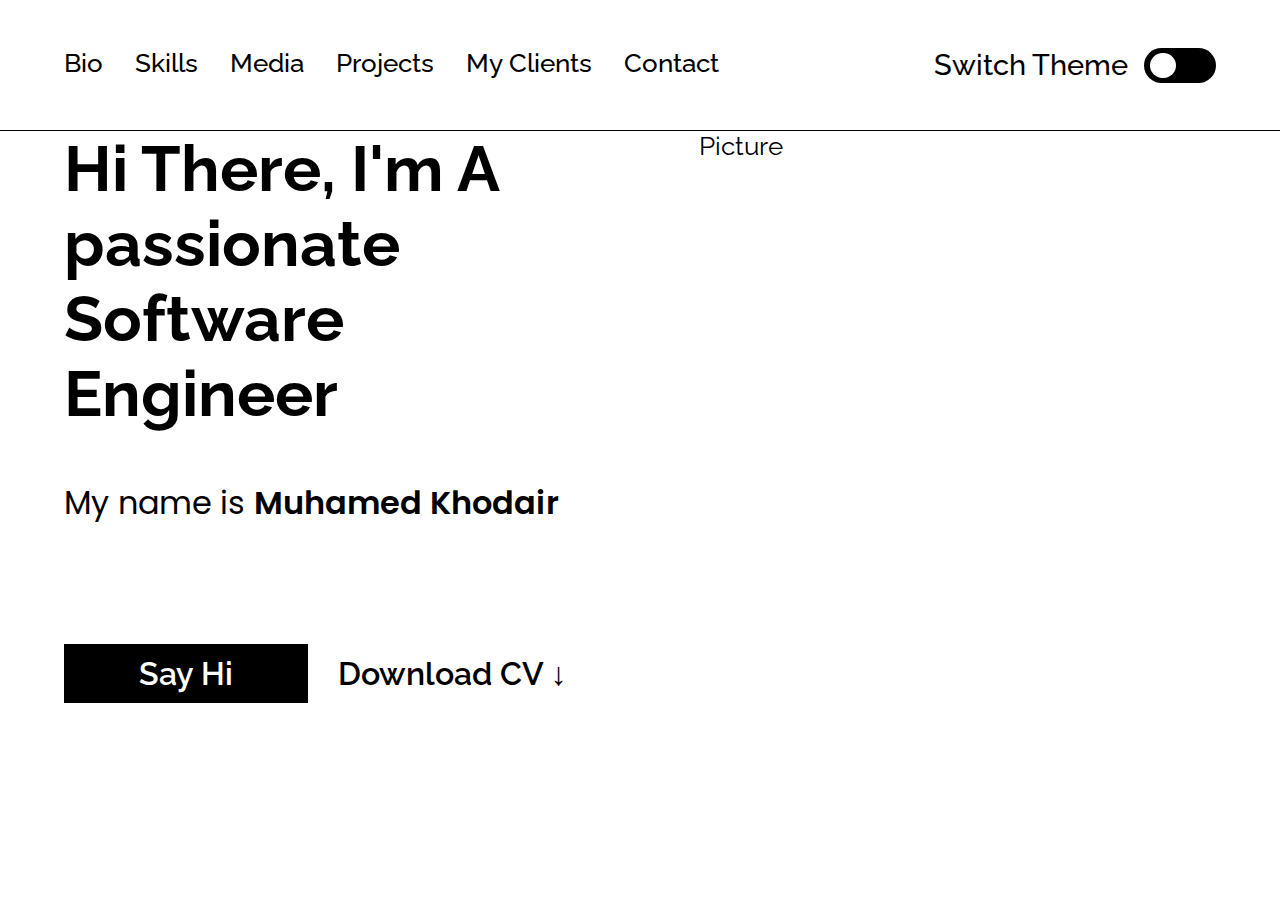
==== index.html @ 1c66a531 "first commit" ====
<!DOCTYPE html>
<html lang="en">
  <head>
    <meta charset="UTF-8" />
    <meta name="viewport" content="width=device-width, initial-scale=1.0" />
    <link rel="stylesheet" href="./style.css" />
    <title>Muhamd Khodair</title>
  </head>
  <body>
    <div class="container">
      <header class="header">
        <nav class="navigation">
          <ul class="navigation__list">
            <li><a href="#" class="navigation__link">Bio</a></li>
            <li><a href="#" class="navigation__link">Skills</a></li>
            <li><a href="#" class="navigation__link">Media</a></li>
            <li><a href="#" class="navigation__link">Projects</a></li>
            <li><a href="#" class="navigation__link">My Clients</a></li>
            <li><a href="#" class="navigation__link">Contact</a></li>
          </ul>
        </nav>
        <div class="toggle">
          <h3 class="toggle__title">Switch Theme</h3>
          <input
            type="checkbox"
            name="toggle checkbox"
            id="toggle"
            class="toggle__checkbox"
          />
          <label for="toggle" class="toggle__label"></label>
        </div>
      </header>
      <section id="bio" class="bio section">
        <div class="bio__data">
          <h1 class="bio__heading">
            Hi There, I'm A passionate Software Engineer
          </h1>

          <p class="bio__objective">
            My name is <span class="bio__name">Muhamed Khodair</span>
          </p>

          <a href="" class="bio__links say-hi-link">Say Hi</a>
          <a href="" class="bio__links find-out-link"
            >Download CV <span class="bio__arrow">↓</span></a
          >
        </div>
        <div class="bio__pic-content">Picture</div>
      </section>
    </div>
  </body>
</html>
---- style.css ----
@import url("https://fonts.googleapis.com/css2?family=Poppins:wght@400;600&family=Raleway:wght@400;500;600;700&display=swap");

@charset "UTF-8";
:root {
  --container-width: 90%;
  --gutter: 2rem;
  --color-black: #000;
  --color-white: #fff;
  --color-blue: #2374e1;
  --color-light-blue: #1d9bf0;
  --color-dark-blue: #0a66c2;
  --color-darker-blue: #143ce8;
  --color-red: #ff0000;
  --color-green: #03a696;
  --color-grey: #f6f6f6;
  --color-dark-green: #42959b;
  --color-background: var(--color-white);
  --color-text: var(--color-black);
  --color-box-img: var(--color-black);
  --color-link-bg: var(--color-black);
  --color-input-border: var(--color-black);
  --font-family-raleway: "Raleway", sans-serif;
  --font-family-poppins: "Poppins", sans-serif;
  --font-weight-regular: 400;
  --font-weight-medium: 500;
  --font-weight-semi-bold: 600;
  --font-weight-bold: 700;
  --font-size-70: 7rem;
  --font-size-65: 6.5rem;
  --font-size-40: 4rem;
  --font-size-38: 3.8rem;
  --font-size-24: 2.4rem;
  --font-size-22: 2.2rem;
  --font-size-20: 2rem;
  --font-size-18: 1.8rem;
  --font-size-15: 1.5rem;
  --transition-timing: 0.3s;
}

* {
  margin: 0;
  padding: 0;
  font: inherit;
}

*,
*::before,
*::after {
  box-sizing: border-box;
}

a {
  color: inherit;
}

button {
  background-color: transparent;
  border: none;
  cursor: pointer;
}

ul,
ol {
  list-style: none;
}

body {
  font-size: 1.6rem;
  font-family: var(--font-family-raleway);
  background-color: var(--color-background);
}

.container {
  margin: 0 auto;
  max-width: var(--container-width);
}

.header {
  padding: 3rem 0;
  position: relative;
  display: flex;
  justify-content: center;
}

.header::before {
  content: "";
  position: absolute;
  height: 100%;
  width: 100vw;
  border-bottom: 1px solid black;
  top: 0;
  z-index: -1;
}

.navigation__list {
  display: flex;
  gap: 2rem;
}

.navigation__link:link,
.navigation__link:visited {
  text-decoration: none;
  font-weight: var(--font-weight-medium);
}

.navigation__link:hover,
.navigation__link:active {
  text-decoration: underline;
  color: var(--color-text);
}

.toggle {
  display: flex;
  gap: 1rem;
  margin-left: auto;
}

.toggle__title {
  font-weight: var(--font-weight-medium);
  font-size: var(--font-size-18);
}

.toggle__checkbox {
  display: none;
}

.toggle__label {
  display: block;
  position: relative;
  background-color: var(--color-black);
  border-radius: 1.5rem;
  width: 4.5rem;
  height: 2.2rem;
  cursor: pointer;
  padding: 0.3rem 0.4rem;
  transition: 0.3s;
}

.toggle__label::after {
  content: "";
  width: 1.6rem;
  height: 1.6rem;
  border-radius: 50%;
  display: block;
  background-color: var(--color-white);
  transition: 0.3s;
}

.toggle__checkbox:checked + .toggle__label {
  background-color: var(--color-white);
}

.toggle__checkbox:checked + .toggle__label::after {
  transform: translateX(2.1rem);
  background-color: var(--color-green);
}

.section {
  display: grid;
  grid-template-columns: repeat(2, auto);
  align-items: start;
}

.bio {
  column-gap: 7.4rem;
  grid-template-columns: repeat(2, 1fr);
}

.bio__heading {
  font-size: var(--font-size-40);
  font-weight: var(--font-weight-bold);
}

.bio__objective {
  font-family: var(--font-family-poppins);
  font-weight: var(--font-weight-regular);
  font-size: var(--font-size-20);
  margin: 3rem 0 8rem;
}

.bio__name {
  font-weight: var(--font-weight-semi-bold);
}

.bio__links {
  font-size: 2rem;
  font-weight: var(--font-weight-semi-bold);
  text-decoration: none;
}

.say-hi-link {
  background-color: var(--color-link-bg);
  color: var(--color-white);
  padding: 0.7rem 4.7rem;
}

.find-out-link {
  padding: 0.7rem 0;
  margin-inline-start: 1.4rem;
}
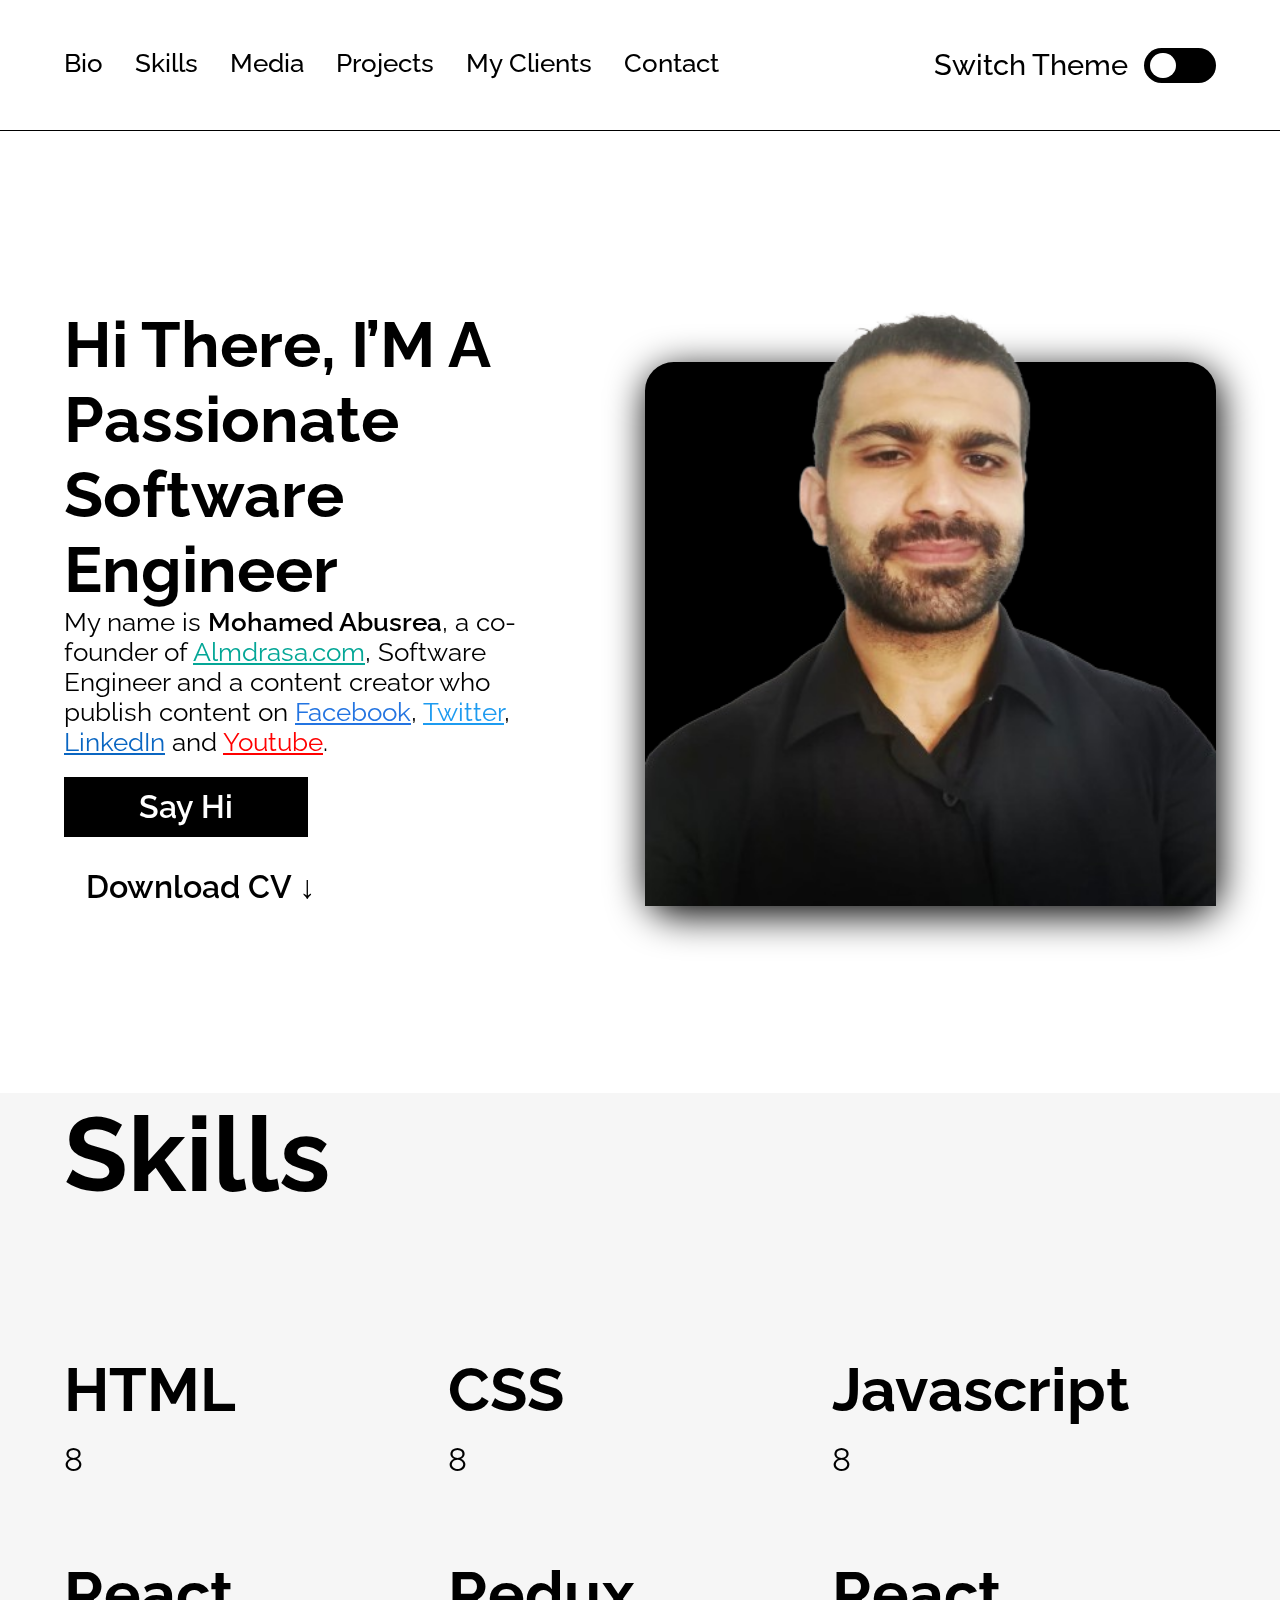
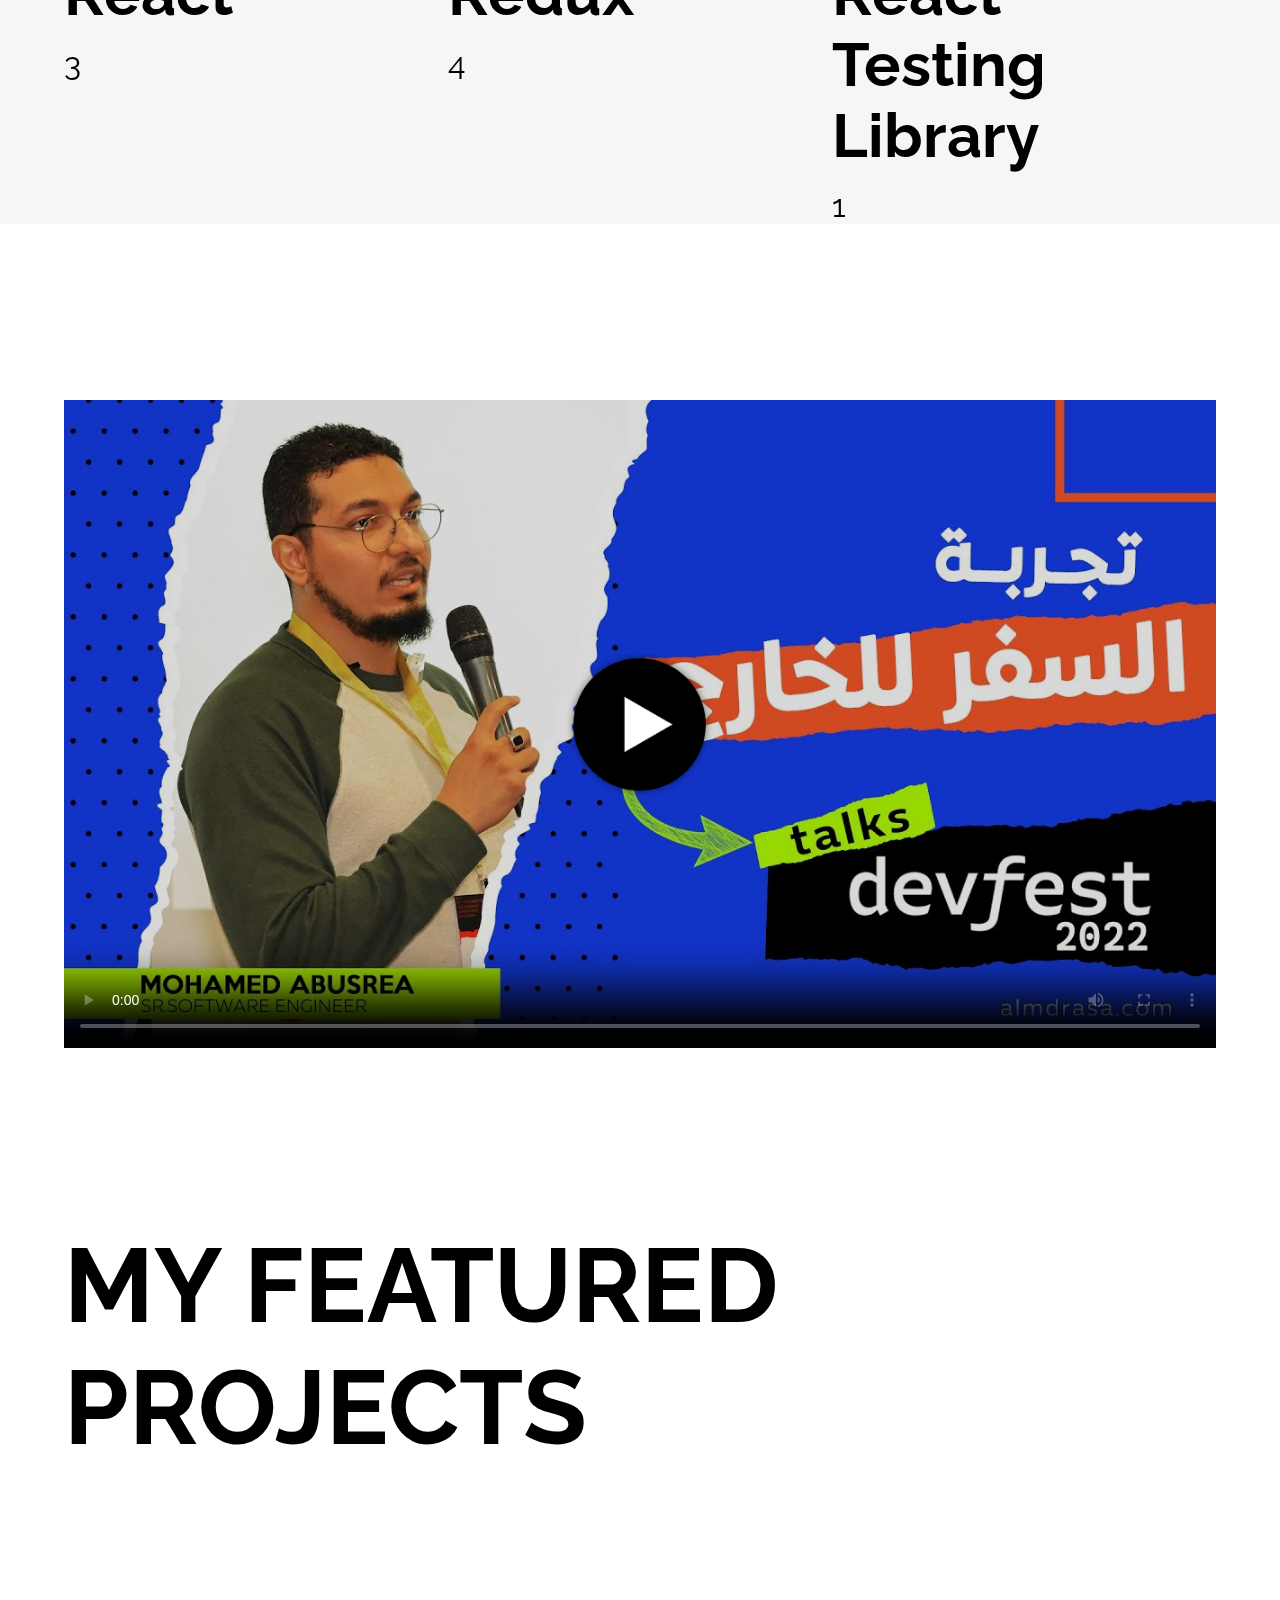
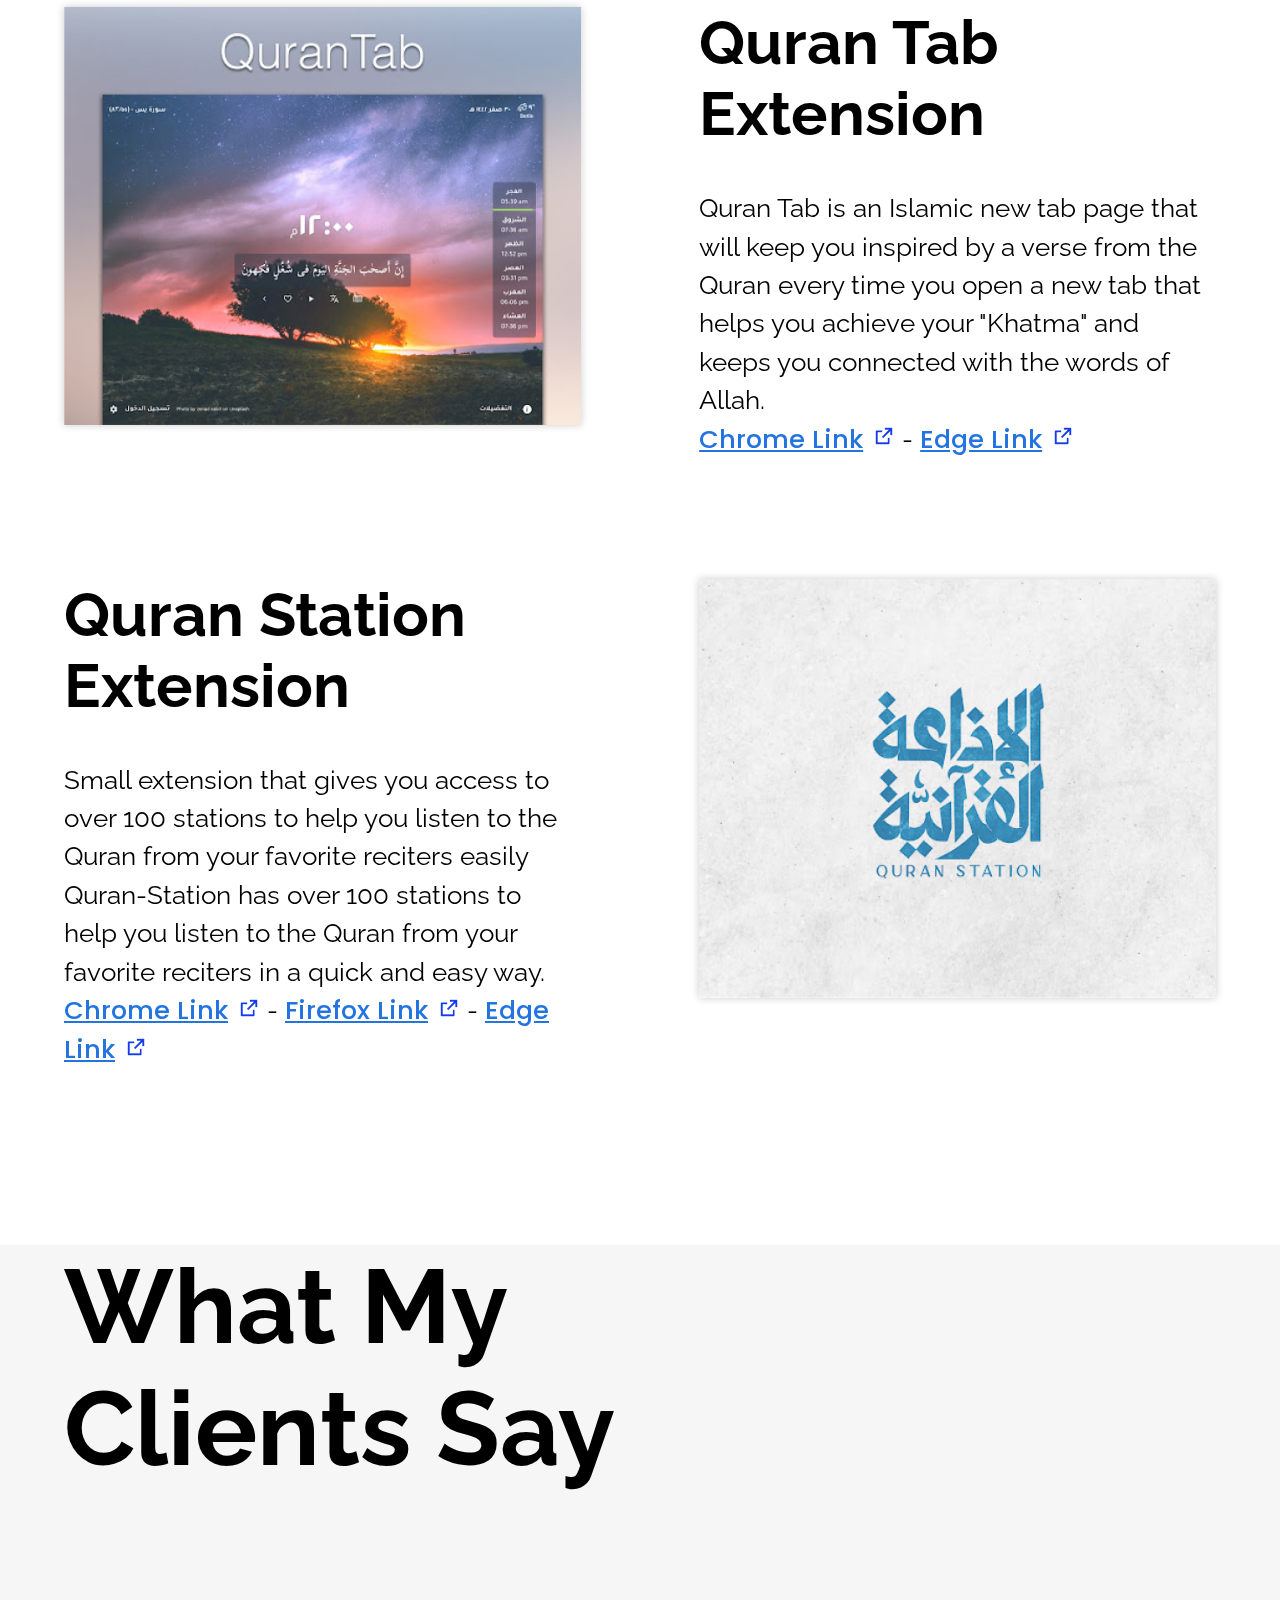
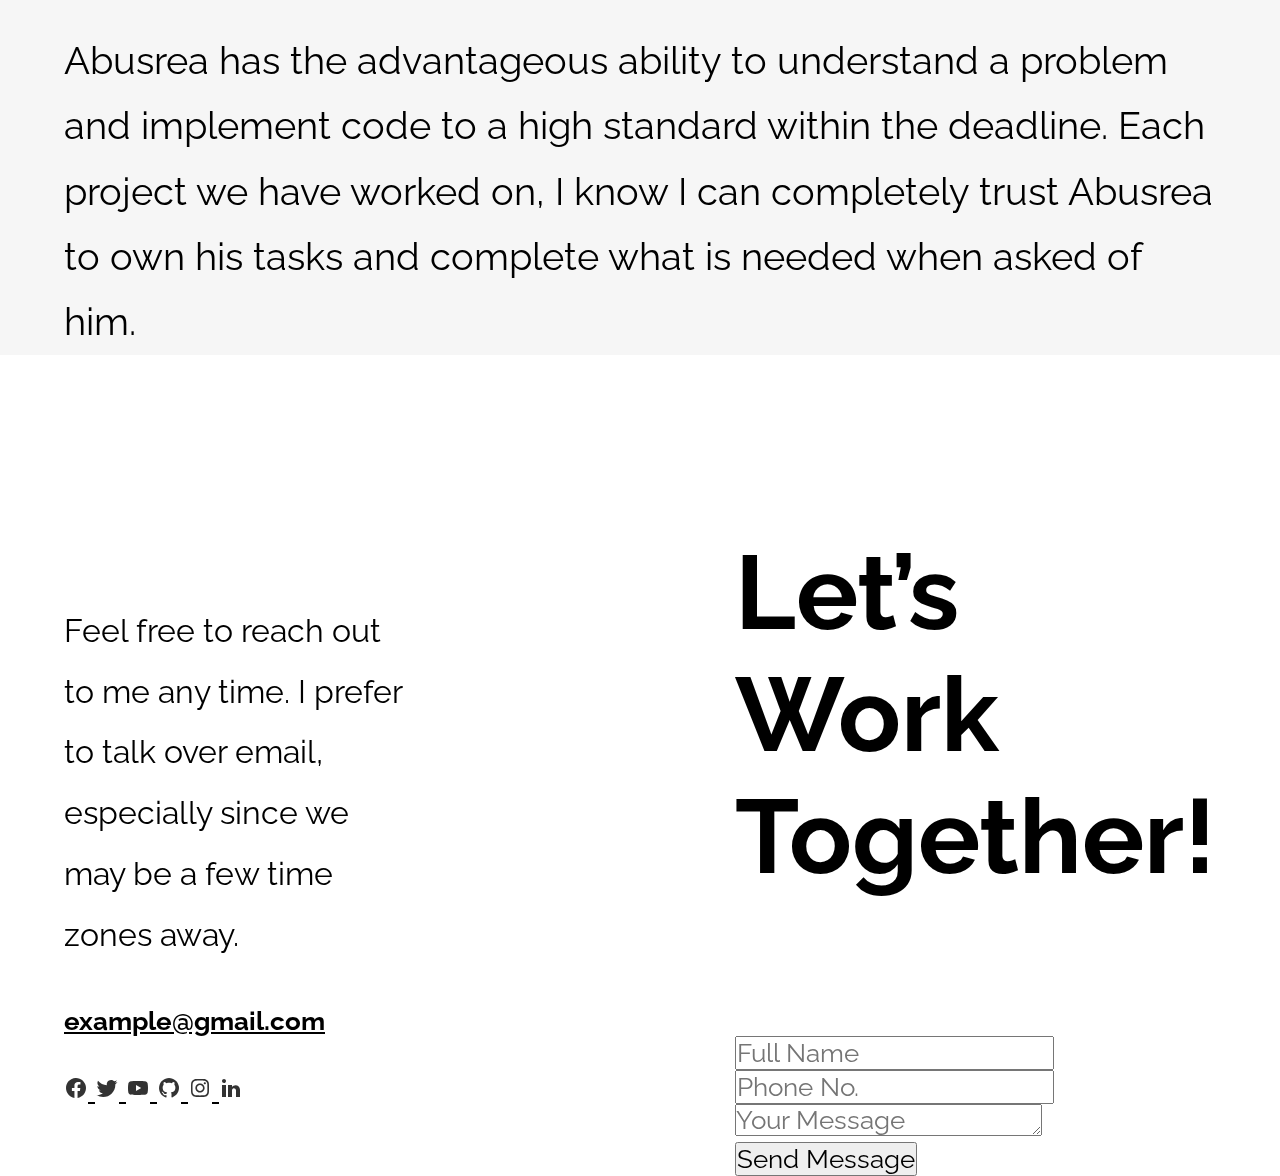
==== commit 62418ebf: "adding some features" ====
--- a/index.html
+++ b/index.html
@@ -8,6 +8,9 @@
   </head>
   <body>
     <div class="container">
+      <video class="video-loop" loop autoplay muted>
+        <source src="./video-loop.mp4" type="video/mp4" />
+      </video>
       <header class="header">
         <nav class="navigation">
           <ul class="navigation__list">
@@ -30,22 +33,286 @@
           <label for="toggle" class="toggle__label"></label>
         </div>
       </header>
-      <section id="bio" class="bio section">
+      <section id="bio" class="section bio">
         <div class="bio__data">
           <h1 class="bio__heading">
-            Hi There, I'm A passionate Software Engineer
+            Hi There, I’M A Passionate Software Engineer
           </h1>
-
           <p class="bio__objective">
-            My name is <span class="bio__name">Muhamed Khodair</span>
+            My name is <span class="bio__name">Mohamed Abusrea</span>, a
+            co-founder of
+            <a class="bio__almdrasa" href="https://www.almdrasa.com/"
+              >Almdrasa.com</a
+            >, Software Engineer and a content creator who publish content on
+            <a class="bio__facebook" href="https://www.facebook.com/m.abusrea"
+              >Facebook</a
+            >,
+            <a class="bio__twitter" href="https://twitter.com/mohamed_abusrea"
+              >Twitter</a
+            >,
+            <a
+              class="bio__linkedin"
+              href="https://www.linkedin.com/in/mohamedabusrea/"
+              >LinkedIn</a
+            >
+            and
+            <a
+              class="bio__youtube"
+              href="https://www.youtube.com/@MohamedAbusrea"
+              >Youtube</a
+            >.
           </p>
-
-          <a href="" class="bio__links say-hi-link">Say Hi</a>
-          <a href="" class="bio__links find-out-link"
-            >Download CV <span class="bio__arrow">↓</span></a
+          <a class="bio__links say-hi-link" href="#contact">Say Hi</a>
+          <a
+            class="bio__links find-out-link"
+            href="./assets/mohamedAbusreaResume.pdf"
           >
-        </div>
-        <div class="bio__pic-content">Picture</div>
+            Download CV <span class="bio__arrow">↓</span>
+          </a>
+        </div>
+        <div class="bio__pic-content">
+          <img
+            class="bio__pic"
+            src="./images/personal-pic.png"
+            alt="personal pic of Mohamed Abusrea"
+          />
+        </div>
+      </section>
+
+      <section id="skills" class="skills section section__with-bg">
+        <h2 class="h2-heading">Skills</h2>
+        <ul class="skills__list">
+          <li class="skills__item">
+            <h2 class="skills__title">HTML</h2>
+            <span class="skills__years">8</span>
+          </li>
+          <li class="skills__item">
+            <h2 class="skills__title">CSS</h2>
+            <span class="skills__years">8</span>
+          </li>
+          <li class="skills__item">
+            <h2 class="skills__title">Javascript</h2>
+            <span class="skills__years">8</span>
+          </li>
+          <li class="skills__item">
+            <h2 class="skills__title">React</h2>
+            <span class="skills__years">3</span>
+          </li>
+          <li class="skills__item">
+            <h2 class="skills__title">Redux</h2>
+            <span class="skills__years" 1>4</span>
+          </li>
+          <li class="skills__item">
+            <h2 class="skills__title">React Testing Library</h2>
+            <span class="skills__years">1</span>
+          </li>
+        </ul>
+      </section>
+
+      <section id="media" class="media section">
+        <video class="media__video" poster="./images/thumbnail.jpg" controls>
+          <source src="./video.mp4" type="video/mp4" />
+        </video>
+      </section>
+
+      <section id="projects" class="section projects">
+        <h2 class="h2-heading">
+          MY FEATURED <br />
+          PROJECTS
+        </h2>
+        <div class="projects__main">
+          <img
+            class="projects__img responsive-img"
+            src="./images/project-1.jpg"
+            alt="Quran Tab Extension"
+          />
+          <div class="projects__data">
+            <h3 class="h3-heading">
+              Quran Tab <br />
+              Extension
+            </h3>
+            <p class="projects__description">
+              Quran Tab is an Islamic new tab page that will keep you inspired
+              by a verse from the Quran every time you open a new tab that helps
+              you achieve your "Khatma" and keeps you connected with the words
+              of Allah.
+            </p>
+            <a
+              class="projects__link"
+              href="https://bit.ly/qt-chrome"
+              target="_blank"
+              >Chrome Link</a
+            >
+            <span>-</span>
+            <a
+              class="projects__link"
+              href="https://bit.ly/qt-edge"
+              target="_blank"
+              >Edge Link</a
+            >
+          </div>
+
+          <div class="projects__data">
+            <h3 class="h3-heading">
+              Quran Station <br />
+              Extension
+            </h3>
+            <p class="projects__description">
+              Small extension that gives you access to over 100 stations to help
+              you listen to the Quran from your favorite reciters easily
+              Quran-Station has over 100 stations to help you listen to the
+              Quran from your favorite reciters in a quick and easy way.
+            </p>
+            <a
+              class="projects__link"
+              href="https://bit.ly/qs-chrome"
+              target="_blank"
+              >Chrome Link</a
+            >
+            <span>-</span>
+            <a
+              class="projects__link"
+              href="https://bit.ly/qs-firefox"
+              target="_blank"
+              >Firefox Link</a
+            >
+            <span>-</span>
+            <a
+              class="projects__link"
+              href="https://bit.ly/quran-station-edge"
+              target="_blank"
+              >Edge Link</a
+            >
+          </div>
+          <img
+            class="projects__img responsive-img"
+            src="./images/project-2.jpg"
+            alt="Quran Tab Extension"
+          />
+        </div>
+      </section>
+
+      <section id="clients" class="clients section section__with-bg">
+        <h2 class="h2-heading">
+          What My <br />
+          Clients Say
+        </h2>
+
+        <div class="clients__opinions">
+          <div class="clients__wrapper">
+            <p class="clients__opinion">
+              Abusrea has the advantageous ability to understand a problem and
+              implement code to a high standard within the deadline. Each
+              project we have worked on, I know I can completely trust Abusrea
+              to own his tasks and complete what is needed when asked of him.
+            </p>
+            <p class="clients__opinion">
+              Mohamed will patiently listen to you and give you his own Ideas as
+              well, and in the end, he comes up with something completely
+              different from what you’re expecting, but the good news is, you’ll
+              always love it.
+            </p>
+            <p class="clients__opinion">
+              I had a chance to work closely with Mohamed as a direct manager
+              from hist first day at DeliveryHero until my last day there
+              (6+months). Mohamed's biggest strengths that I admire are taking
+              initiatives on personal and team level, and driving them.
+            </p>
+          </div>
+        </div>
+      </section>
+
+      <section id="contact" class="section contact">
+        <div>
+          <p class="contact__description">
+            Feel free to reach out to me any time. I prefer to talk over email,
+            especially since we may be a few time zones away.
+          </p>
+
+          <a href="mailto: example@gmail.com" class="contact__email"
+            >example@gmail.com</a
+          >
+
+          <div class="contact__socials">
+            <a href="#">
+              <img
+                class="contact__social"
+                src="./images/brand/facebook.svg"
+                alt="facebook"
+              />
+            </a>
+            <a href="#">
+              <img
+                class="contact__social"
+                src="./images/brand/twitter.svg"
+                alt="twitter"
+              />
+            </a>
+            <a href="#">
+              <img
+                class="contact__social"
+                src="./images/brand/youtube.svg"
+                alt="youtube"
+              />
+            </a>
+            <a href="#">
+              <img
+                class="contact__social"
+                src="./images/brand/github.svg"
+                alt="github"
+              />
+            </a>
+            <a href="#">
+              <img
+                class="contact__social"
+                src="./images/brand/instagram.svg"
+                alt="instagram.svg"
+              />
+            </a>
+            <a href="#">
+              <img
+                class="contact__social"
+                src="./images/brand/LinkedIn.svg"
+                alt="LinkedIn.svg"
+              />
+            </a>
+          </div>
+        </div>
+
+        <div class="contact__formContent">
+          <h2 class="h2-heading">
+            Let’s Work <br />
+            Together!
+          </h2>
+          <form action="results.html">
+            <div class="contact__inputs">
+              <input
+                type="text"
+                class="contact__input"
+                name="name"
+                placeholder="Full Name"
+                required
+              />
+              <!-- <input type="email" class="contact__input" placeholder="Email" required /> -->
+              <input
+                type="tel"
+                class="contact__input"
+                placeholder="Phone No."
+                name="tel"
+                required
+                pattern="[0-9]{3}-[0-9]{2}-[0-9]{3}"
+              />
+            </div>
+            <textarea
+              class="contact__input contact__textarea"
+              name="message"
+              placeholder="Your Message"
+              rows="1"
+              required
+            ></textarea>
+            <input type="submit" class="contact__button" value="Send Message" />
+          </form>
+        </div>
       </section>
     </div>
   </body>
--- a/style.css
+++ b/style.css
@@ -64,6 +64,21 @@
   list-style: none;
 }
 
+.h2-heading {
+  font-size: var(--font-size-65);
+  font-weight: var(--font-weight-bold);
+  grid-column: 1/-1;
+  margin-bottom: 8.7rem;
+}
+
+.h3-heading {
+  font-size: var(--font-size-38);
+  font-weight: var(--font-weight-bold);
+  margin-bottom: 2.5rem;
+}
+
+/* End of global */
+
 body {
   font-size: 1.6rem;
   font-family: var(--font-family-raleway);
@@ -71,8 +86,21 @@
 }
 
 .container {
+  display: grid;
+  row-gap: 11rem;
   margin: 0 auto;
-  max-width: var(--container-width);
+  max-width: calc(var(--container-width) + calc(var(--gutter) * 2));
+  padding-inline: var(--gutter);
+}
+
+.video-loop {
+  position: fixed;
+  top: 0;
+  left: 0;
+  min-width: 100%;
+  min-height: 100%;
+  opacity: 0.08;
+  z-index: -1;
 }
 
 .header {
@@ -156,11 +184,22 @@
 }
 
 .section {
+  position: relative;
   display: grid;
   grid-template-columns: repeat(2, auto);
   align-items: start;
 }
 
+.section__with-bg::before {
+  content: "";
+  position: absolute;
+  height: 100%;
+  width: 100vw;
+  background-color: var(--color-grey);
+  justify-self: center;
+  z-index: -1;
+}
+
 .bio {
   column-gap: 7.4rem;
   grid-template-columns: repeat(2, 1fr);
@@ -171,18 +210,34 @@
   font-weight: var(--font-weight-bold);
 }
 
-.bio__objective {
-  font-family: var(--font-family-poppins);
-  font-weight: var(--font-weight-regular);
-  font-size: var(--font-size-20);
-  margin: 3rem 0 8rem;
-}
-
 .bio__name {
   font-weight: var(--font-weight-semi-bold);
 }
 
+.bio__arrow {
+  display: inline-block;
+  animation: jump 1s infinite alternate ease-in-out;
+}
+
+.bio__almdrasa {
+  color: var(--color-green);
+}
+.bio__facebook {
+  color: var(--color-blue);
+}
+.bio__twitter {
+  color: var(--color-light-blue);
+}
+.bio__linkedin {
+  color: var(--color-dark-blue);
+}
+.bio__youtube {
+  color: var(--color-red);
+}
+
 .bio__links {
+  display: inline-block;
+  margin-top: 20px;
   font-size: 2rem;
   font-weight: var(--font-weight-semi-bold);
   text-decoration: none;
@@ -198,3 +253,158 @@
   padding: 0.7rem 0;
   margin-inline-start: 1.4rem;
 }
+
+@keyframes jump {
+  0% {
+    transform: translateY(0.5rem);
+  }
+
+  30% {
+    transform: translateY(-0.5rem);
+  }
+
+  70% {
+    transform: translateY(0);
+  }
+
+  100% {
+    transform: translateY(0);
+  }
+}
+
+.bio__pic-content {
+  display: flex;
+  position: relative;
+  align-items: end;
+  justify-self: end;
+}
+
+.bio__pic-content::before {
+  content: "";
+  position: absolute;
+  background-color: var(--color-box-img);
+  width: 100%;
+  height: 34rem;
+  z-index: -1;
+  border-radius: 1.8rem;
+  box-shadow: 2.17543px 8.7017px 38.0699px;
+}
+
+.bio__pic {
+  width: 35.7rem;
+}
+
+.skills__list {
+  display: grid;
+  grid-template-columns: repeat(3, 1fr);
+  row-gap: 5rem;
+}
+
+.skills__item {
+  transition: var(--transition-timing);
+  user-select: none;
+}
+
+.skills__title {
+  font-size: var(--font-size-38);
+  font-weight: var(--font-weight-bold);
+}
+
+.skills__years {
+  display: inline-block;
+  font-size: var(--font-size-20);
+  margin-top: 1rem;
+}
+
+.skills__item:hover {
+  text-shadow: 0 0 2px var(--color-green);
+}
+
+.media {
+  justify-content: center;
+  align-items: center;
+}
+
+.media__video {
+  max-width: 100%;
+}
+
+.projects__main {
+  display: grid;
+  grid-template-columns: repeat(2, 1fr);
+  column-gap: 7.4rem;
+  row-gap: 7.5rem;
+}
+
+.projects__img {
+  box-shadow: 0 0 0.5rem rgba(0, 0, 0, 0.2);
+  max-width: 100%;
+}
+
+.projects__data {
+  align-self: center;
+}
+
+.projects__description {
+  line-height: 1.5;
+}
+
+.projects__link {
+  color: var(--color-blue);
+  font-family: var(--font-family-poppins);
+  font-weight: var(--font-weight-medium);
+  margin-top: 2.3rem;
+}
+
+.projects__link::after {
+  content: "";
+  display: inline-block;
+  width: 1.4rem;
+  height: 1.4rem;
+  background-image: url("./images/external-icon.png");
+  background-size: contain;
+  margin-left: 0.6rem;
+}
+
+.clients__opinions {
+  grid-column: 1 / -1;
+  font-size: var(--font-size-24);
+  line-height: 1.7;
+}
+
+.clients__wrapper {
+  display: flex;
+  overflow: auto;
+  scroll-snap-type: x mandatory;
+}
+
+.clients__opinion {
+  flex-basis: 100%;
+  flex-shrink: 0;
+  scroll-snap-align: start;
+}
+
+.contact {
+  grid-template-columns: repeat(2, 1fr);
+  column-gap: 20rem;
+  align-items: center;
+}
+
+.contact__description {
+  font-size: var(--font-size-20);
+  line-height: 1.9;
+}
+
+.contact__email {
+  font-weight: var(--font-weight-bold);
+  margin: 2.5rem 0;
+  display: inline-block;
+}
+
+.contact__social {
+  transition: all var(--transition-timing);
+}
+
+.contact__social:hover {
+  transform: scale(1.2);
+}
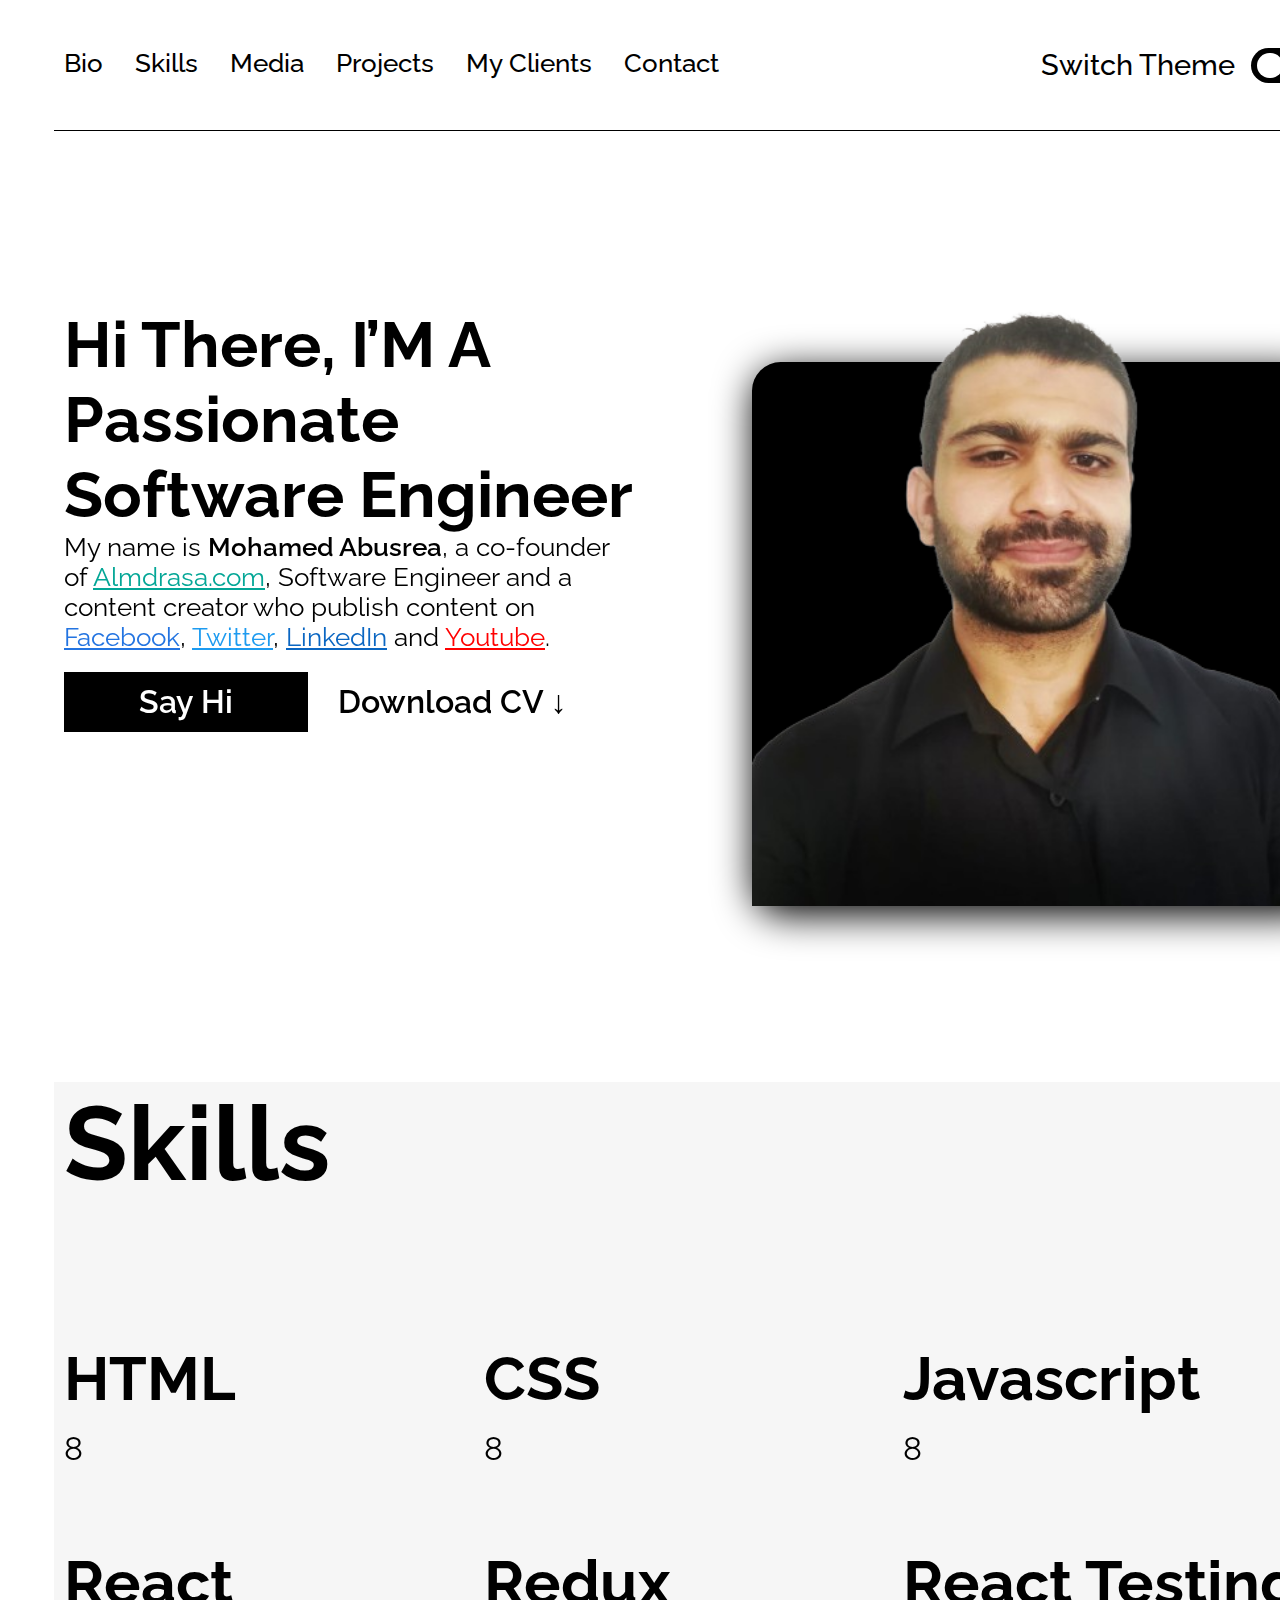
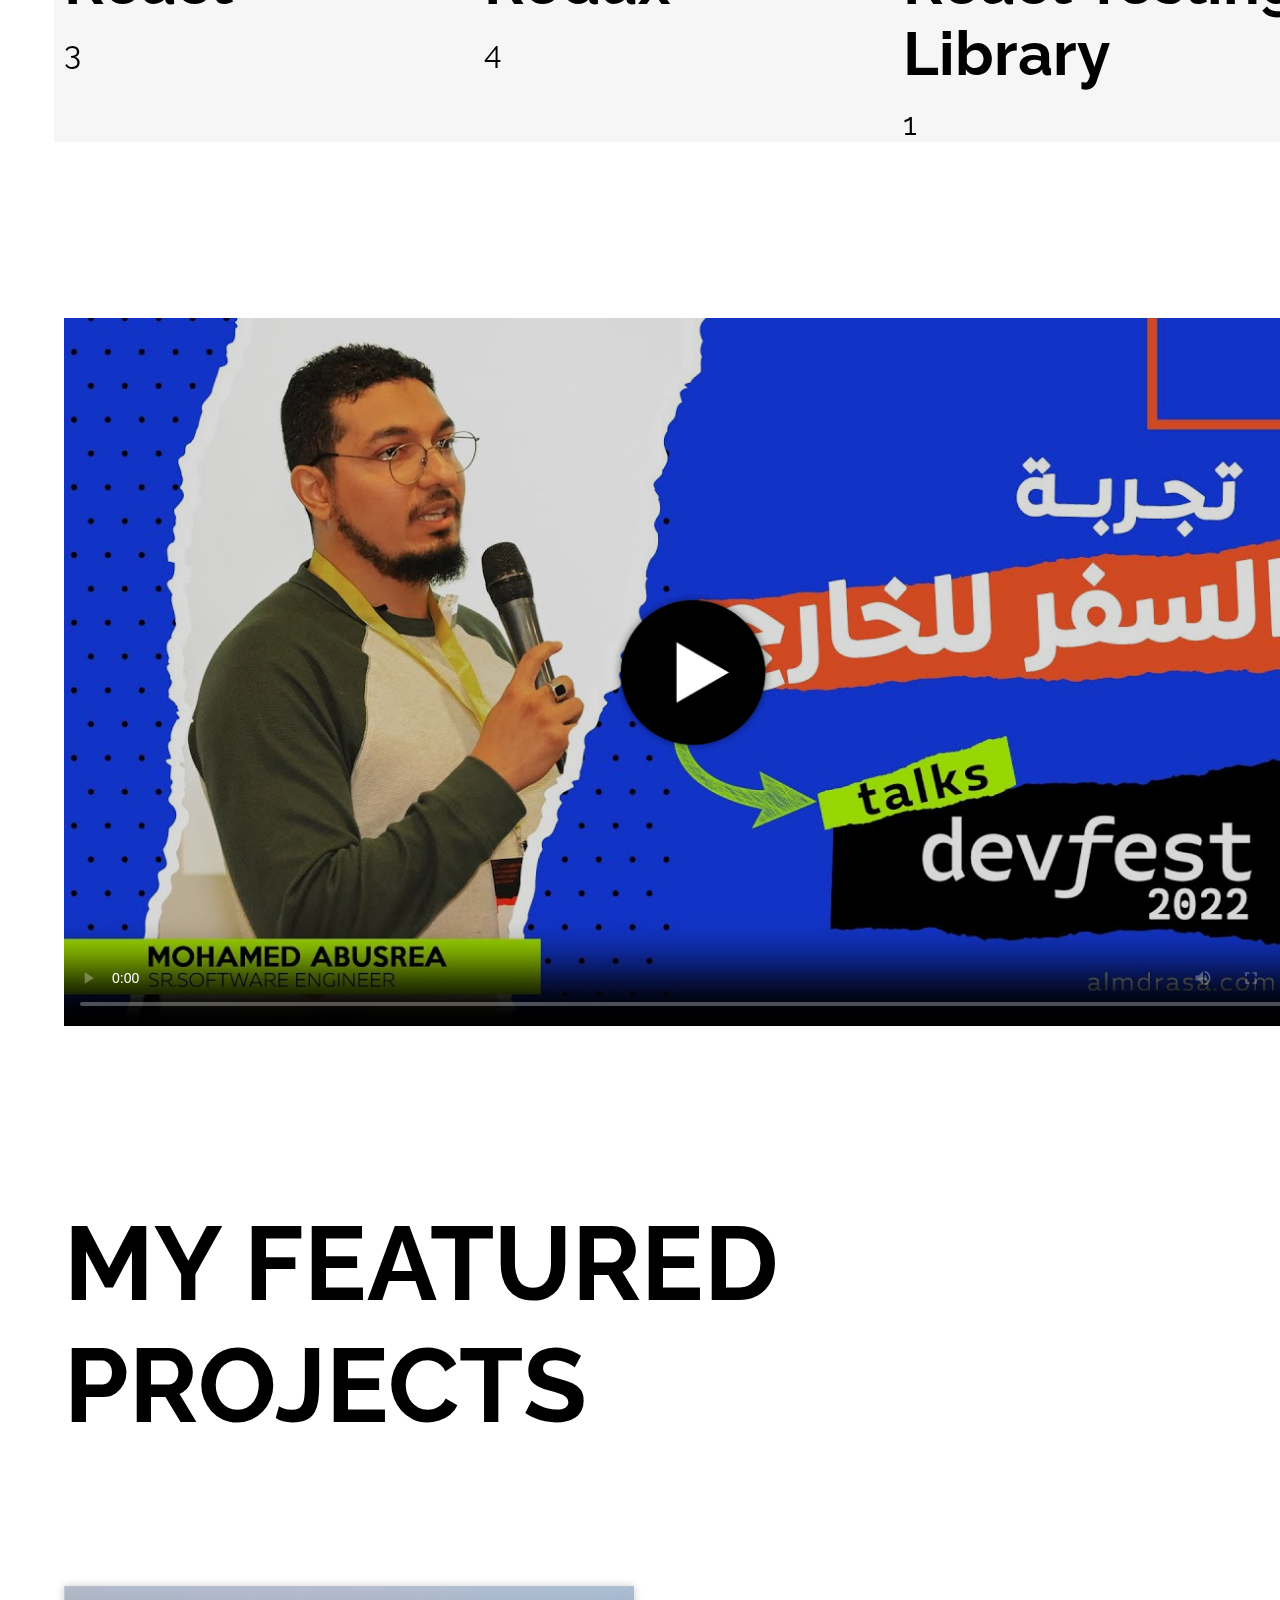
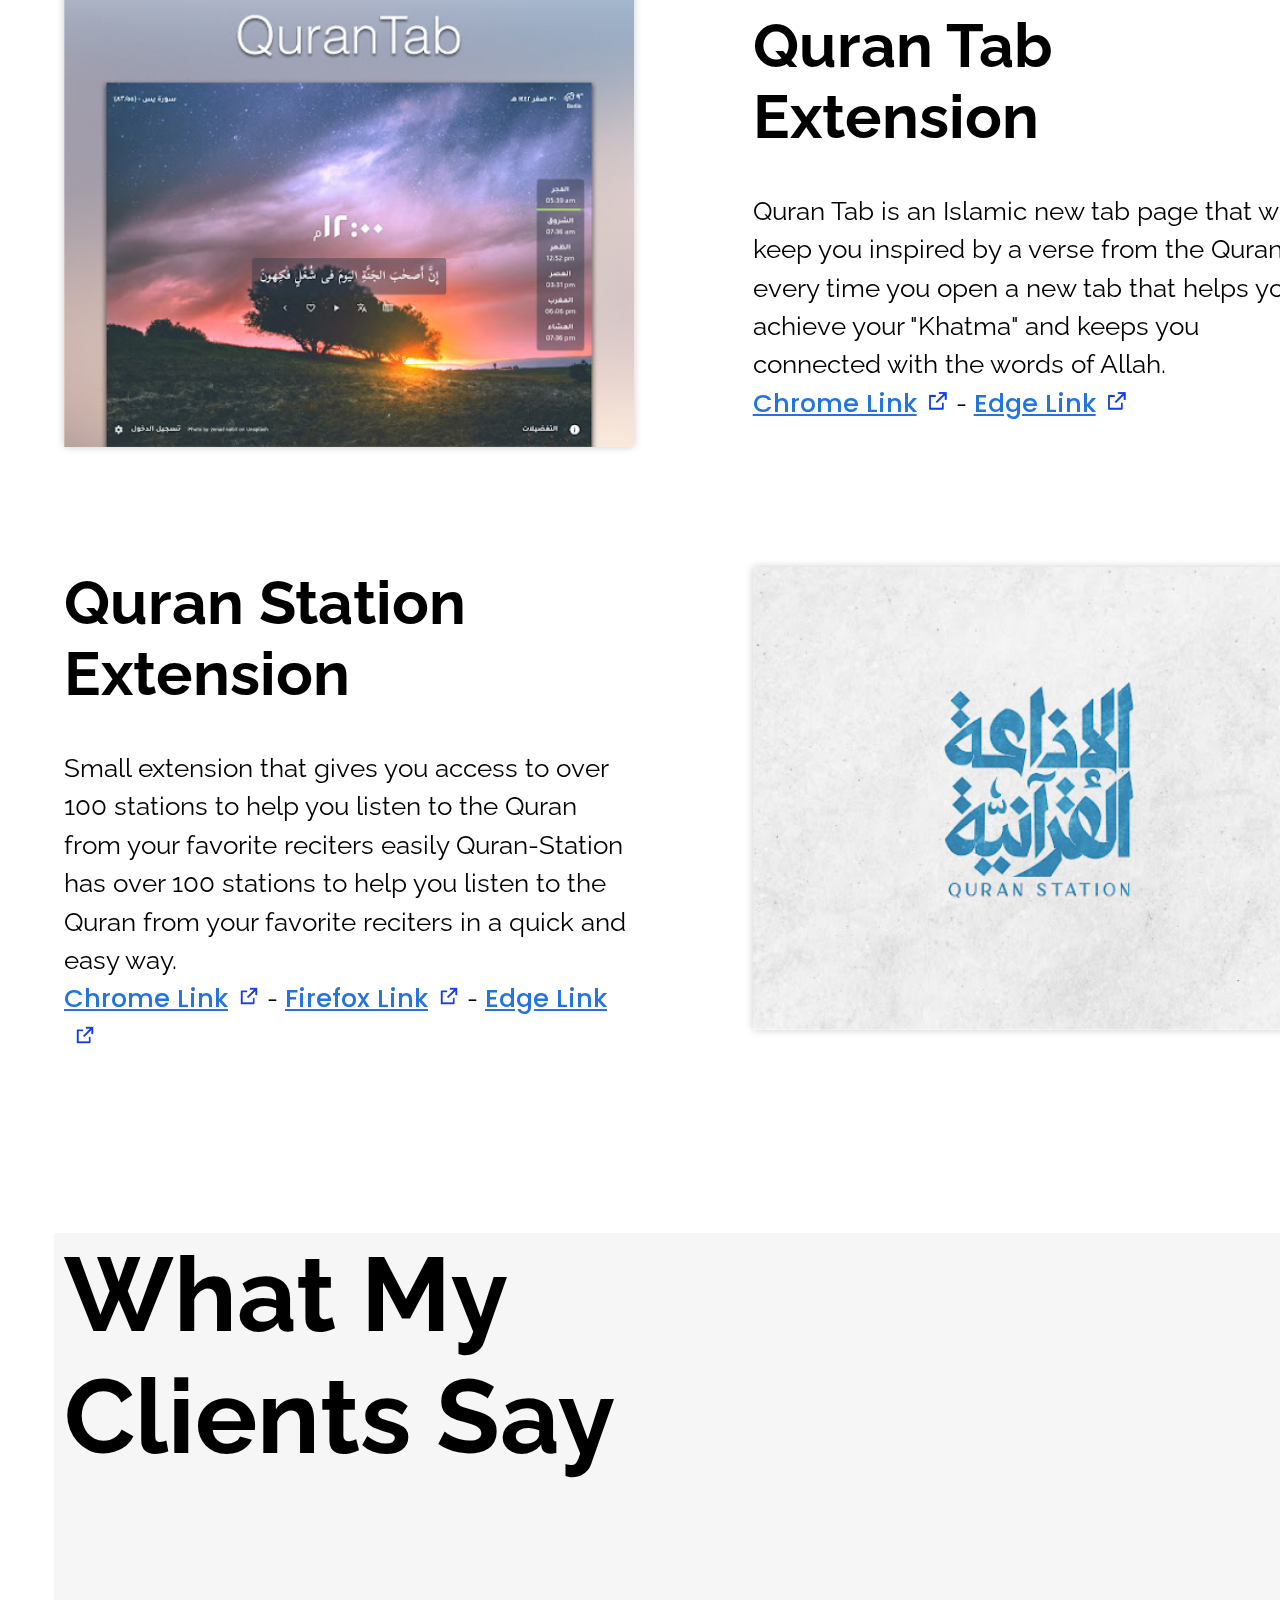
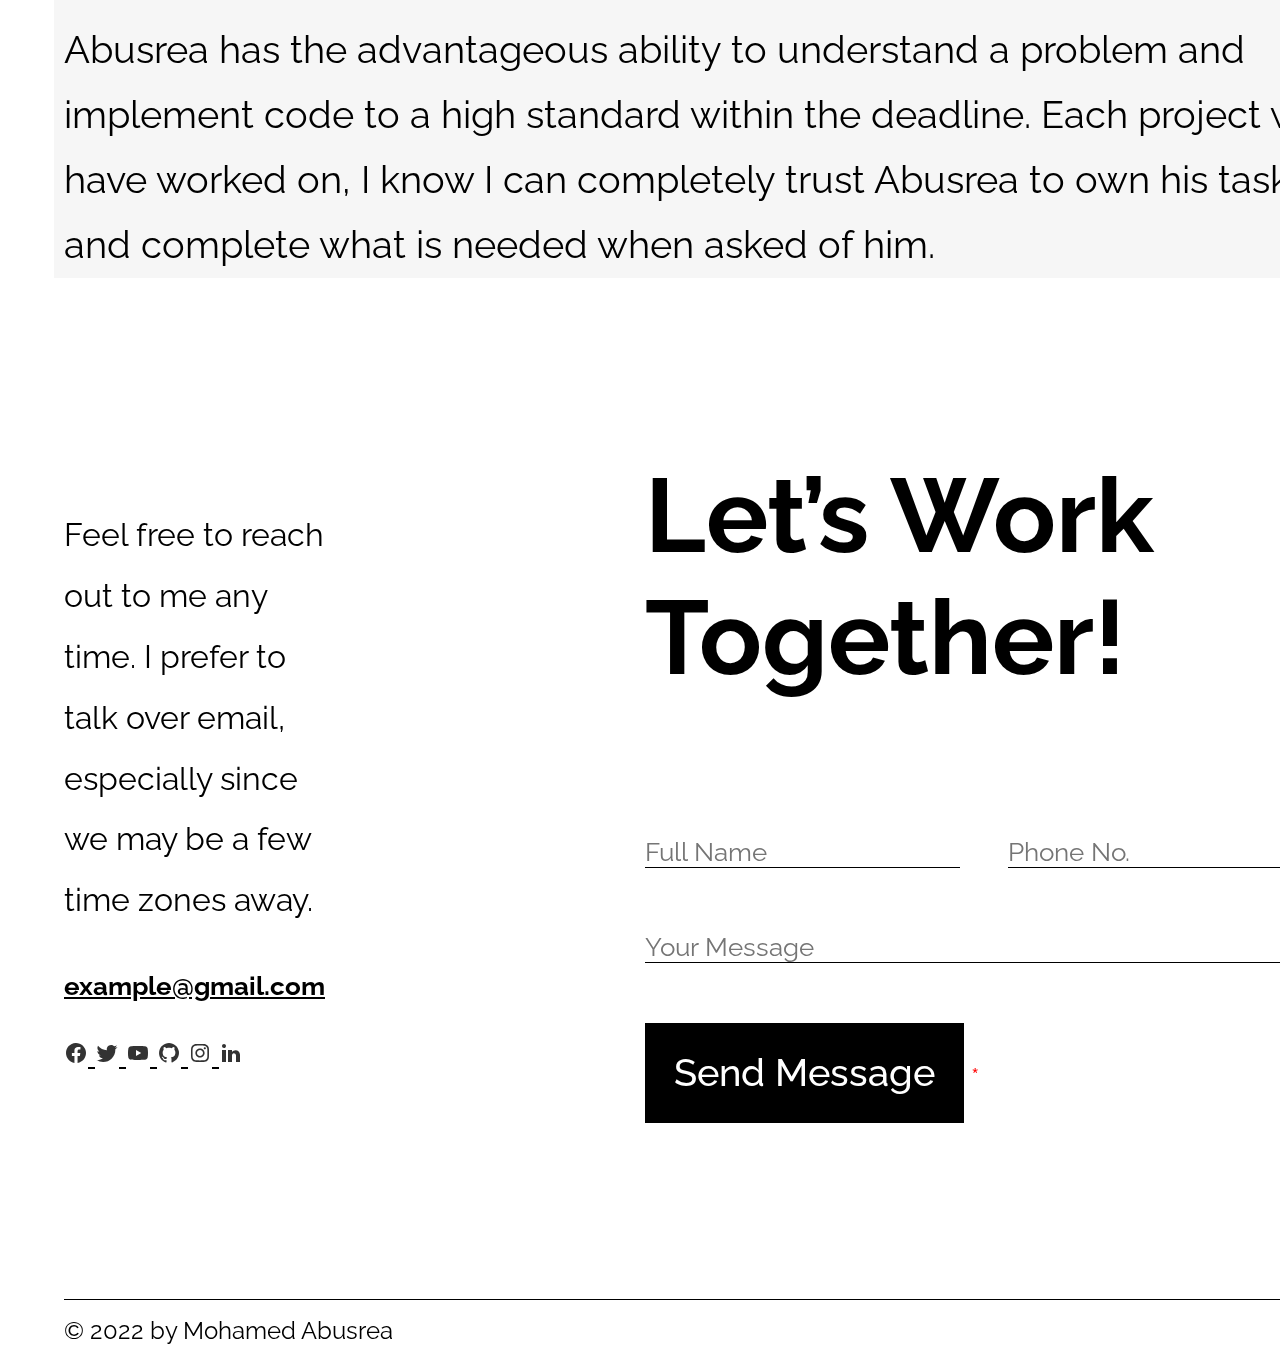
==== commit bab66e87: "das" ====
--- a/index.html
+++ b/index.html
@@ -14,12 +14,12 @@
       <header class="header">
         <nav class="navigation">
           <ul class="navigation__list">
-            <li><a href="#" class="navigation__link">Bio</a></li>
-            <li><a href="#" class="navigation__link">Skills</a></li>
-            <li><a href="#" class="navigation__link">Media</a></li>
-            <li><a href="#" class="navigation__link">Projects</a></li>
-            <li><a href="#" class="navigation__link">My Clients</a></li>
-            <li><a href="#" class="navigation__link">Contact</a></li>
+            <li><a href="#bio" class="navigation__link navigation__bio">Bio</a></li>
+            <li><a href="#skills" class="navigation__link navigation__skills">Skills</a></li>
+            <li><a href="#media" class="navigation__link navigation__media">Media</a></li>
+            <li><a href="#projects" class="navigation__link navigation__projects">Projects</a></li>
+            <li><a href="#clients" class="navigation__link navigation__clients">My Clients</a></li>
+            <li><a href="#contact" class="navigation__link navigation__contact">Contact</a></li>
           </ul>
         </nav>
         <div class="toggle">
@@ -314,6 +314,7 @@
           </form>
         </div>
       </section>
+      <footer class="footer">&copy; 2022 by Mohamed Abusrea</footer>
     </div>
   </body>
 </html>
--- a/style.css
+++ b/style.css
@@ -49,6 +49,11 @@
   box-sizing: border-box;
 }
 
+html {
+  scroll-behavior: smooth;
+  scroll-padding-top: 11rem;
+}
+
 a {
   color: inherit;
 }
@@ -79,10 +84,11 @@
 
 /* End of global */
 
-body {
+body, [type="submit"] {
   font-size: 1.6rem;
   font-family: var(--font-family-raleway);
   background-color: var(--color-background);
+  border: 0;
 }
 
 .container {
@@ -105,7 +111,10 @@
 
 .header {
   padding: 3rem 0;
-  position: relative;
+  position: sticky;
+  top: 0;
+  z-index: 1;
+  background-color: var(--color-background);
   display: flex;
   justify-content: center;
 }
@@ -118,6 +127,7 @@
   border-bottom: 1px solid black;
   top: 0;
   z-index: -1;
+  background-color: var(--color-background);
 }
 
 .navigation__list {
@@ -135,6 +145,25 @@
 .navigation__link:active {
   text-decoration: underline;
   color: var(--color-text);
+}
+
+.bio__box {
+  width: 250px;
+  height: 250px;
+  background-color: red;
+  display: none;
+
+}
+
+.container:has(#bio:target) .navigation__bio,
+.container:has(#skills:target) .navigation__skills,
+.container:has(#media:target) .navigation__media,
+.container:has(#projects:target) .navigation__projects,
+.container:has(#clients:target) .navigation__clients,
+.container:has(#contact:target) .navigation__contact {
+  text-decoration: underline;
+  color: var(--color-blue);
+  font-weight: var(--font-weight-bold);
 }
 
 .toggle {
@@ -408,3 +437,62 @@
 .contact__social:hover {
   transform: scale(1.2);
 }
+
+.contact__inputs {
+  display: flex;
+  gap: 3rem;
+}
+
+.contact__input {
+  border: 0;
+  outline: 0;
+  background-color: transparent;
+  border-bottom: 0.1rem solid var(--color-input-border);
+  flex: 1;
+}
+
+.contact__textarea {
+  width: 100%;
+  margin-top: 4rem;
+}
+
+.contact__button {
+  background-color: var(--color-link-bg);
+  color: var(--color-white);
+  padding:  1.7rem 1.8rem;
+  font-weight: var(--font-weight-medium);
+  font-size: var(--font-size-24);
+  margin-top: 3.4rem;
+}
+
+ form:invalid::after {
+  content: "*";
+  color: var(--color-red);
+}
+
+/* input:empty::after {
+  content: "*";
+  color: var(--color-red);
+  font-size: var(--font-size-38);
+} */
+
+.contact__input:placeholder-shown::before {
+  content: '*';
+  color: red; /* You can customize the color as needed */
+}
+
+.footer {
+  padding: 1rem 0;
+  font-size: var(--font-size-15);
+  border-top: 0.1rem solid var(--color-black);
+}
+
+
+html:has(.toggle__checkbox:checked) {
+  --color-background: var(--color-black);
+  --color-text: var(--color-white);
+  --color-box-img: var(--color-green);
+  --color-link-bg: var(--color-green);
+  --color-grey: #080808;
+  --color-input-border: var(--color-white)
+}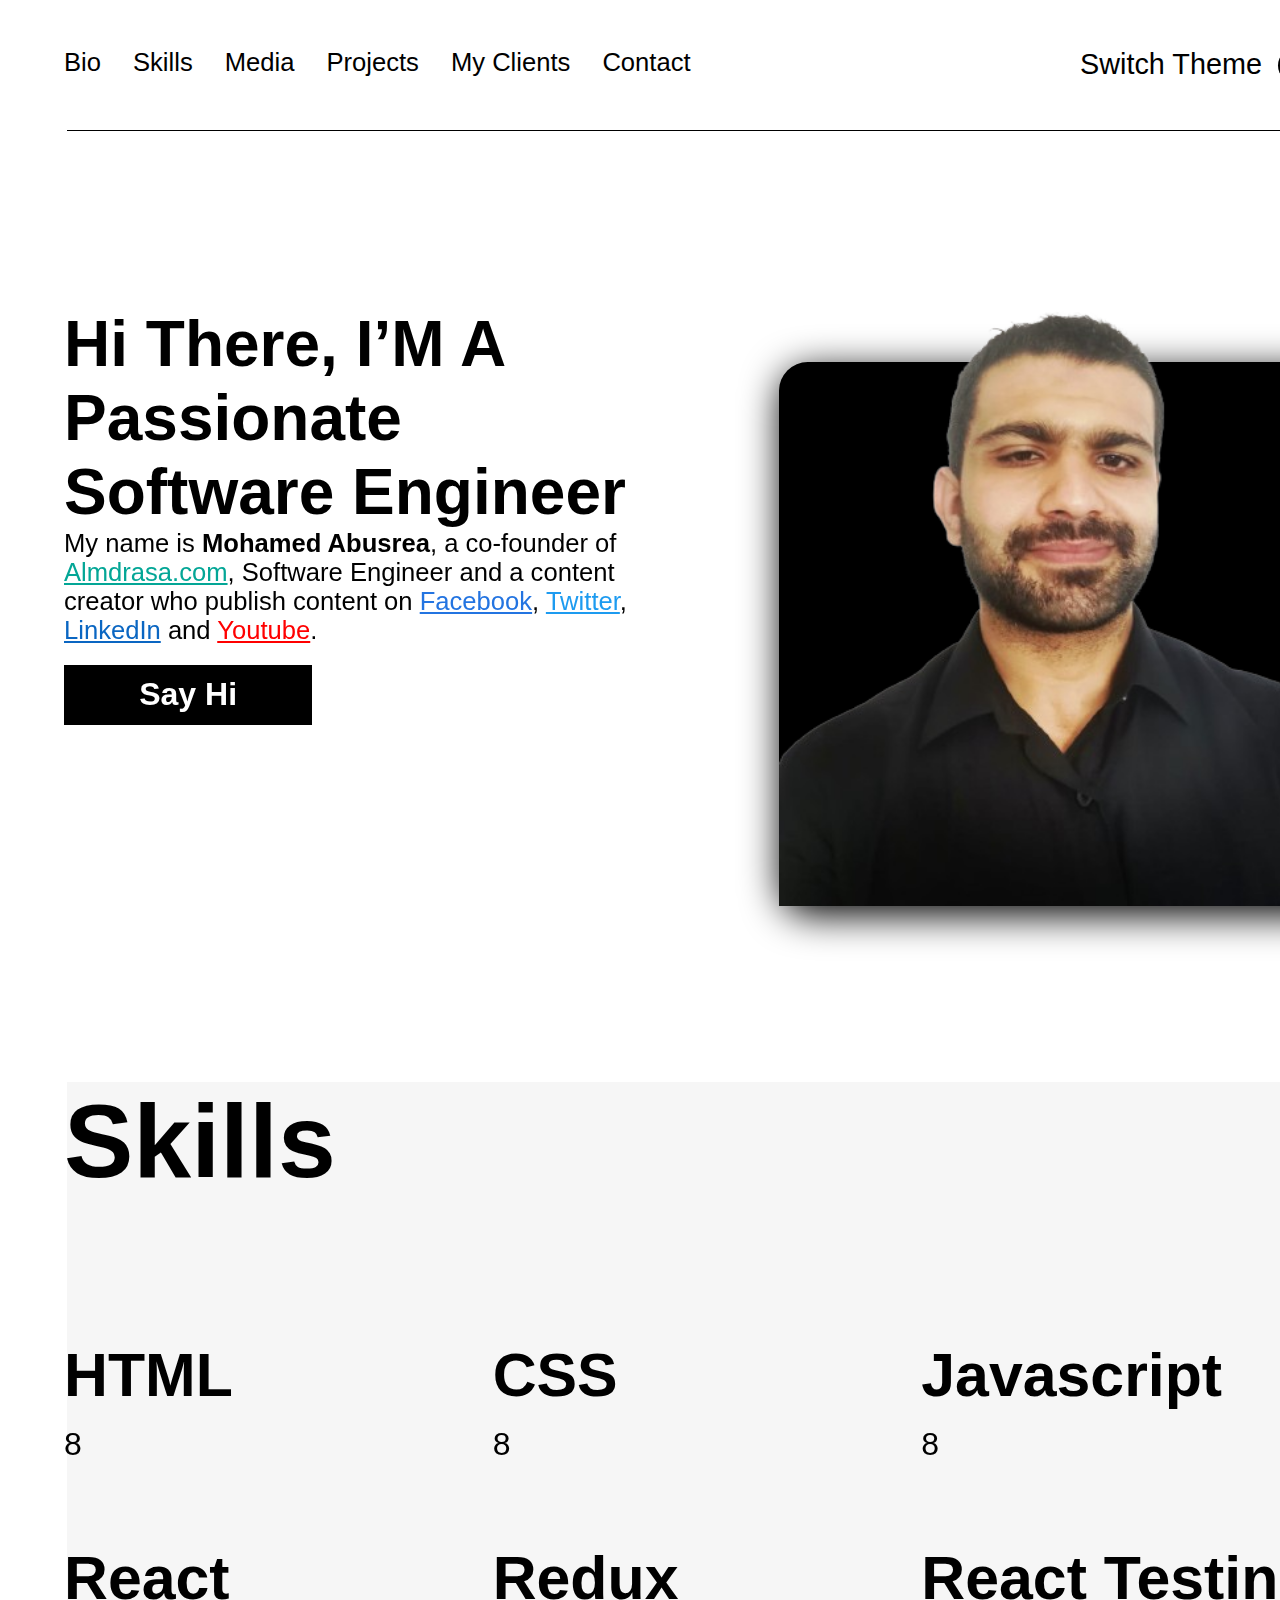
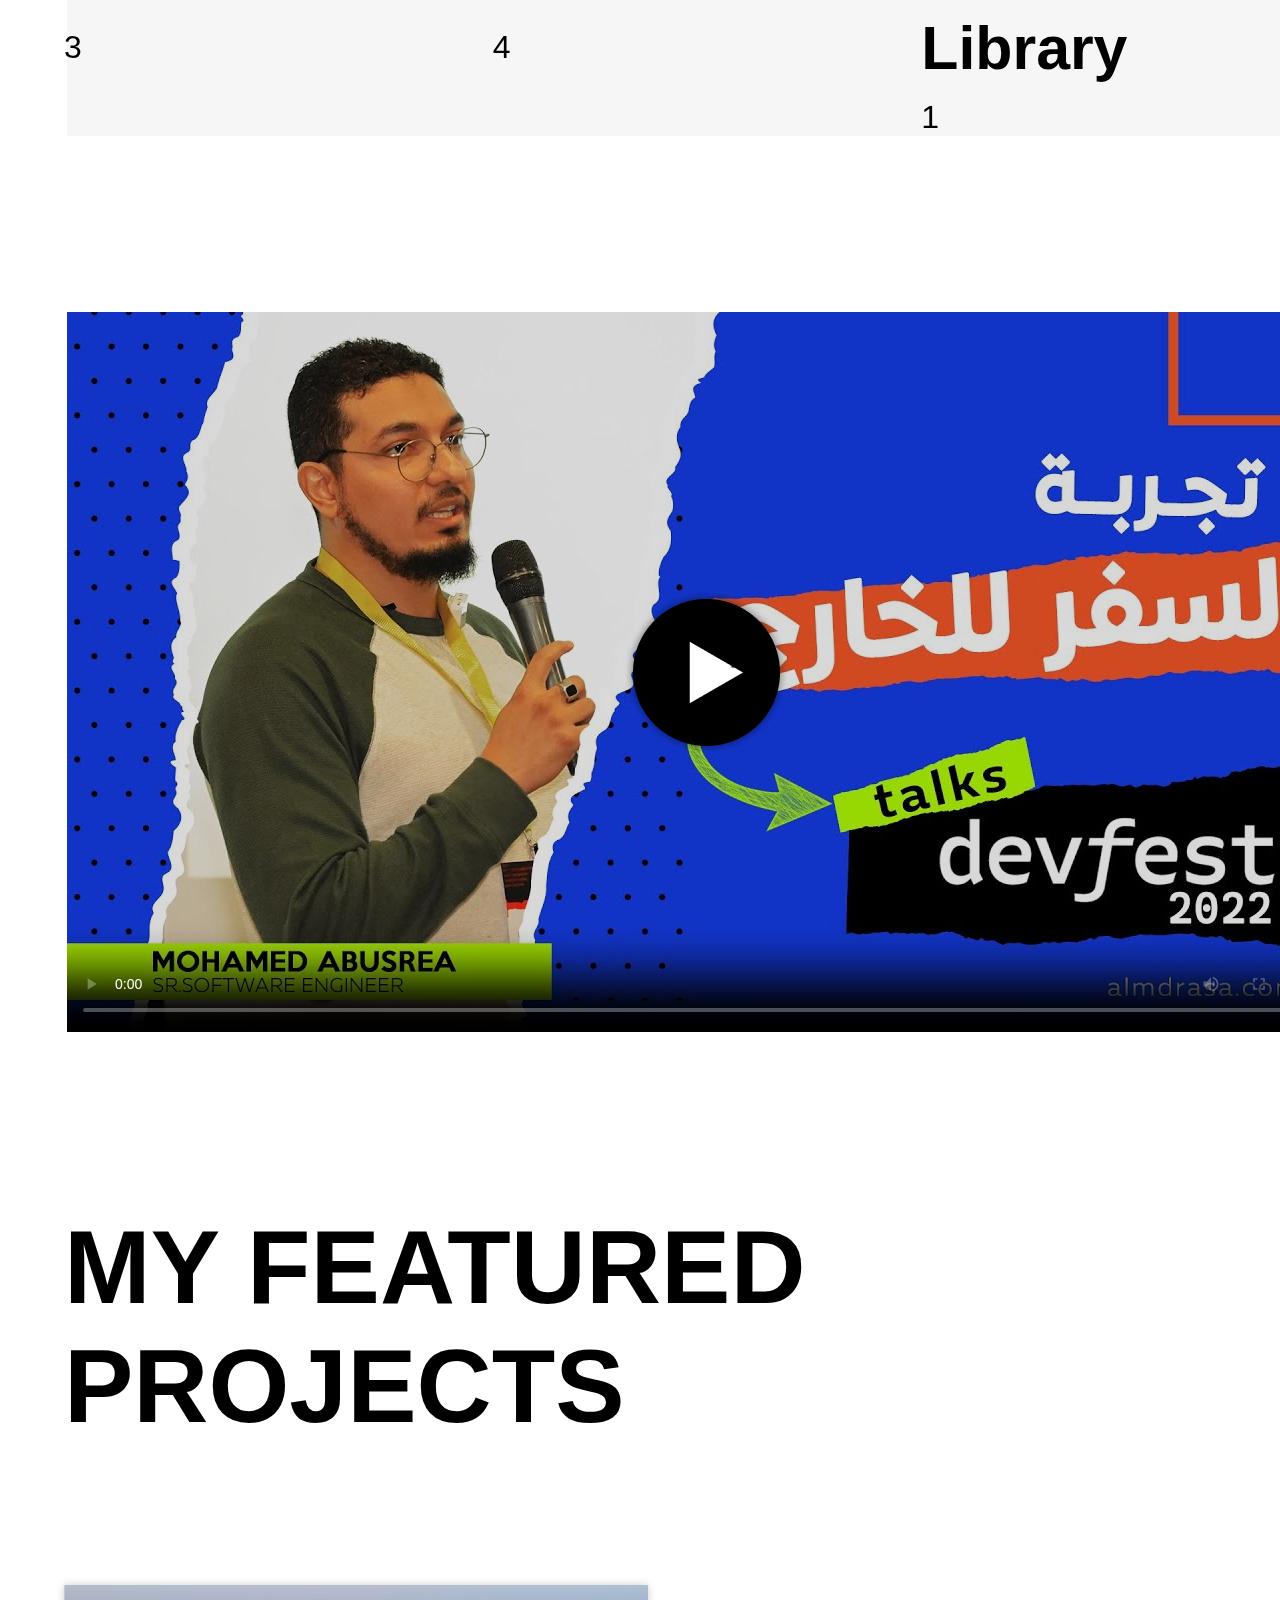
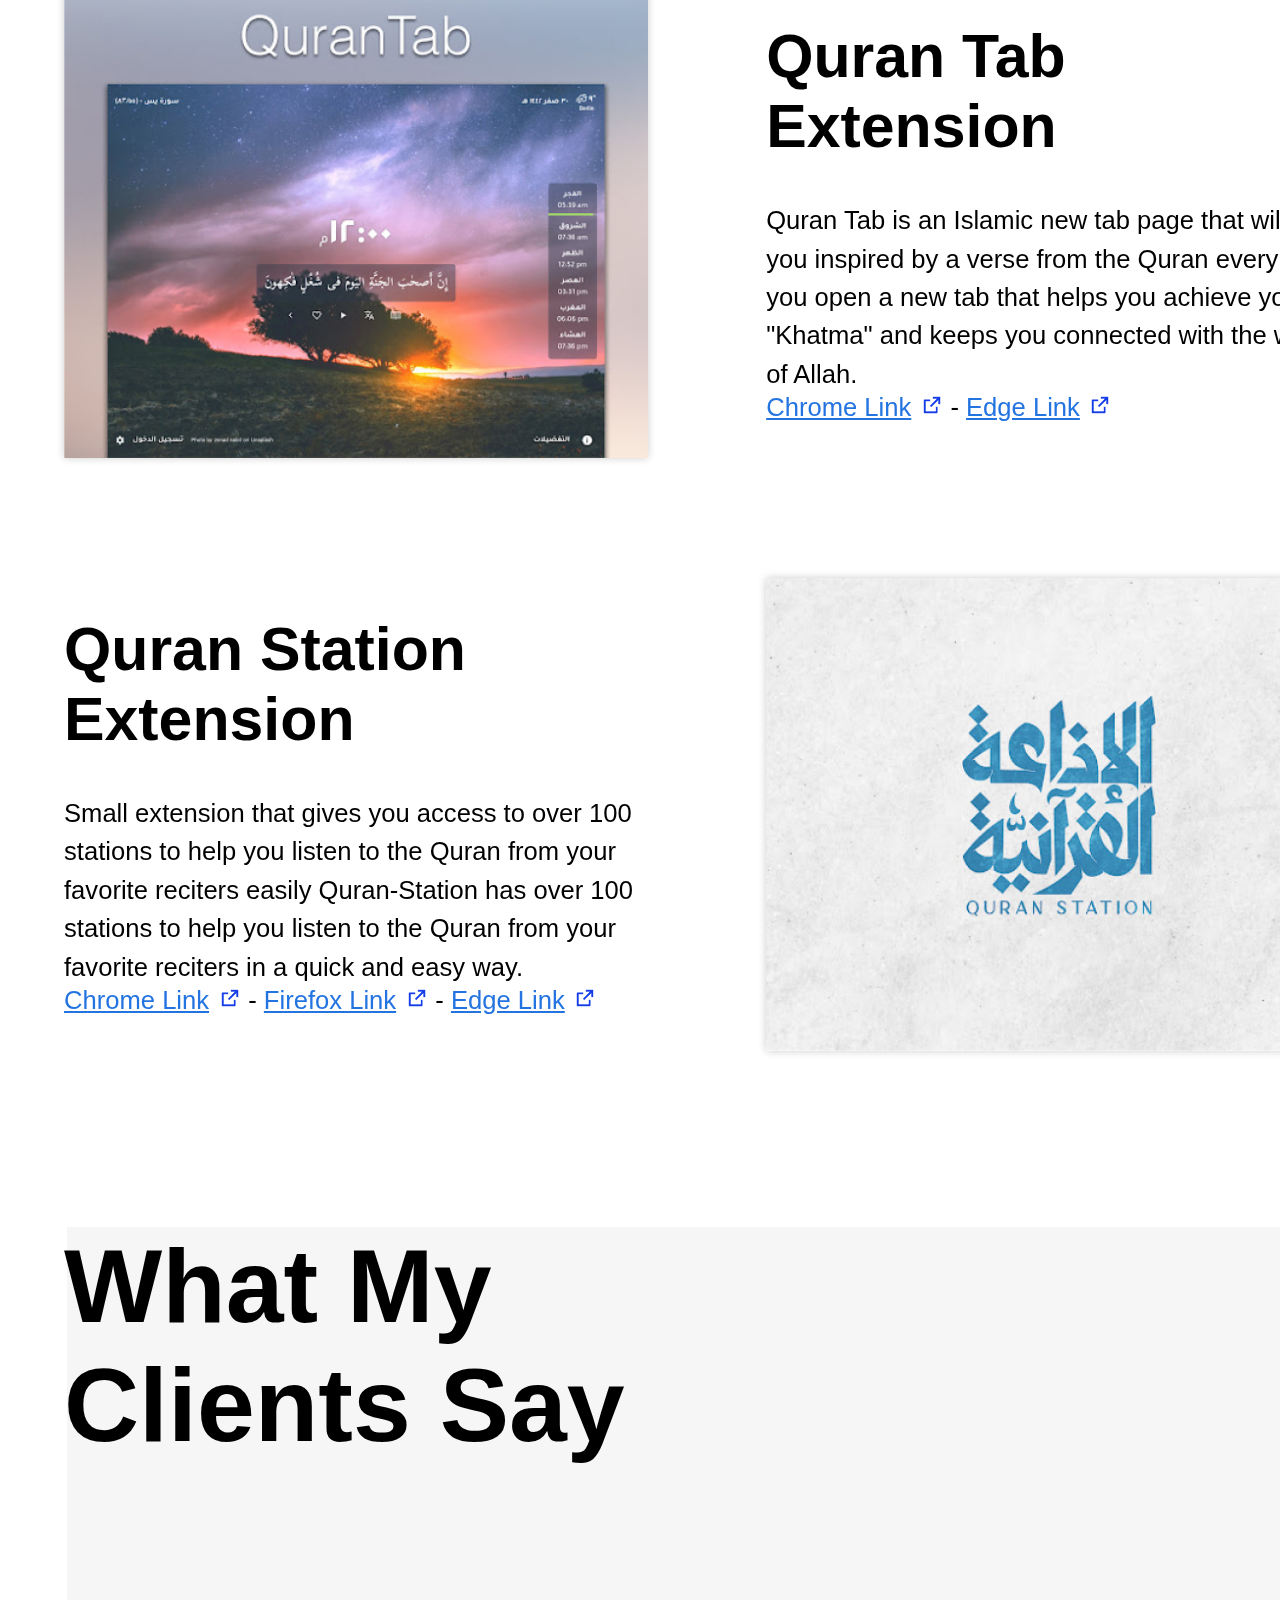
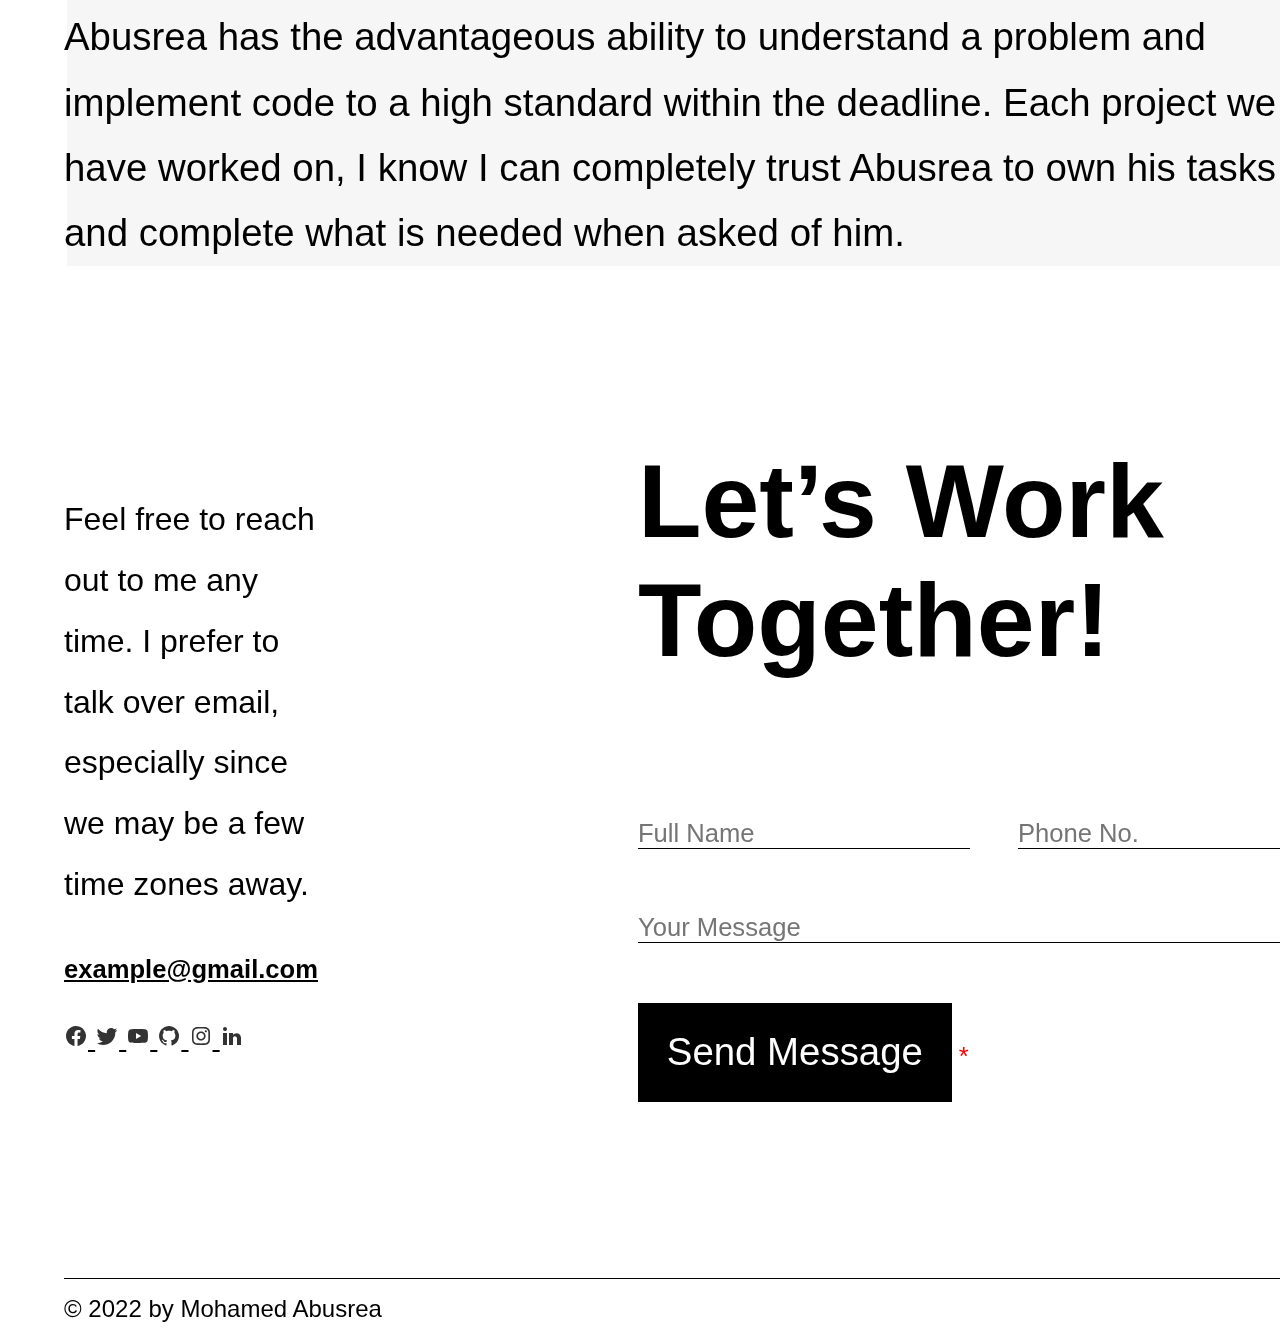
==== commit 176ffa3c: "responsive design" ====
--- a/index.html
+++ b/index.html
@@ -12,6 +12,12 @@
         <source src="./video-loop.mp4" type="video/mp4" />
       </video>
       <header class="header">
+        <label class="burger-menu" for="menu">
+          <dev class="burger-menu__bar"></dev>
+          <dev class="burger-menu__bar"></dev>
+          <dev class="burger-menu__bar"></dev>
+        </label>
+        <input type="checkbox" class="burger-menu__checkbox"  id="menu">
         <nav class="navigation">
           <ul class="navigation__list">
             <li><a href="#bio" class="navigation__link navigation__bio">Bio</a></li>
--- a/style.css
+++ b/style.css
@@ -1,4 +1,3 @@
-@import url("https://fonts.googleapis.com/css2?family=Poppins:wght@400;600&family=Raleway:wght@400;500;600;700&display=swap");
 
 @charset "UTF-8";
 :root {
@@ -70,6 +69,7 @@
 }
 
 .h2-heading {
+  color: var(--color-text);
   font-size: var(--font-size-65);
   font-weight: var(--font-weight-bold);
   grid-column: 1/-1;
@@ -138,6 +138,7 @@
 .navigation__link:link,
 .navigation__link:visited {
   text-decoration: none;
+  color: var(--color-text);
   font-weight: var(--font-weight-medium);
 }
 
@@ -166,6 +167,10 @@
   font-weight: var(--font-weight-bold);
 }
 
+.burger-menu__checkbox {
+  display: none;
+}
+
 .toggle {
   display: flex;
   gap: 1rem;
@@ -173,6 +178,7 @@
 }
 
 .toggle__title {
+  color: var(--color-text);
   font-weight: var(--font-weight-medium);
   font-size: var(--font-size-18);
 }
@@ -237,6 +243,11 @@
 .bio__heading {
   font-size: var(--font-size-40);
   font-weight: var(--font-weight-bold);
+  color: var(--color-text);
+}
+
+.bio__objective {
+  color: var(--color-text);
 }
 
 .bio__name {
@@ -280,6 +291,7 @@
 
 .find-out-link {
   padding: 0.7rem 0;
+  color: var(--color-white);
   margin-inline-start: 1.4rem;
 }
 
@@ -330,6 +342,7 @@
 }
 
 .skills__item {
+  color: var(--color-text);
   transition: var(--transition-timing);
   user-select: none;
 }
@@ -358,7 +371,10 @@
   max-width: 100%;
 }
 
+
+
 .projects__main {
+  color: var(--color-text);
   display: grid;
   grid-template-columns: repeat(2, 1fr);
   column-gap: 7.4rem;
@@ -408,6 +424,7 @@
 }
 
 .clients__opinion {
+  color: var(--color-text);
   flex-basis: 100%;
   flex-shrink: 0;
   scroll-snap-align: start;
@@ -420,11 +437,13 @@
 }
 
 .contact__description {
+  color: var(--color-text);
   font-size: var(--font-size-20);
   line-height: 1.9;
 }
 
 .contact__email {
+  color: var(--color-text);
   font-weight: var(--font-weight-bold);
   margin: 2.5rem 0;
   display: inline-block;
@@ -482,9 +501,10 @@
 }
 
 .footer {
+  color: var(--color-text);
   padding: 1rem 0;
   font-size: var(--font-size-15);
-  border-top: 0.1rem solid var(--color-black);
+  border-top: 0.1rem solid var(--color-text);
 }
 
 
@@ -495,4 +515,116 @@
   --color-link-bg: var(--color-green);
   --color-grey: #080808;
   --color-input-border: var(--color-white)
+}
+
+@media (max-width: 1000px) {
+
+  html {
+    font-size: 8px;
+  }
+  
+}
+
+@media (max-width: 800px) {
+
+  .container {
+    row-gap: 8rem;
+  }
+  .section {
+    grid-template-columns: 1fr;
+  }
+  .bio__pic-content {
+    grid-row: 1;
+    justify-self: center;
+    margin-bottom: 4rem;
+  }
+  .skills__list {
+    grid-template-columns: repeat(2, 1fr);
+  }
+
+  .projects__main {
+    grid-template-columns: 1fr;
+    row-gap: 6rem;
+    justify-content: center;
+  }
+
+  .projects__data:nth-of-type(2) {
+    order:  1;
+  }
+
+  .clients__opinions {
+    font-size: var(--font-size-24);
+  }
+
+  .contact{
+    row-gap: 6rem;
+  }
+
+  .contact__formContent {
+    order: -1;
+  }
+  
+}
+
+@media (max-width: 800px) {
+
+  .header{
+    padding: 0;
+  }
+
+  .header::befor {
+    z-index: 0;
+  }
+  .bio__pic {
+    width: 100%
+  }
+
+  .navigation{
+    display: none;
+  }
+
+  .burger-menu {
+    display: flex;
+    flex-direction: column;
+    cursor: pointer;
+    gap: 0.75rem;
+    z-index: 0;
+    align-self: center;
+  }
+
+  .burger-menu__bar {
+    height: 0.3rem;
+    width: 4.375rem;
+    background-color: var(--color-text);
+    transition: var(--transition-timing);
+  }
+  header:has(.burger-menu__checkbox:checked) .burger-menu__bar:nth-child(1) {
+    transform: translateY(10px) rotate(40deg);
+  }
+  header:has(.burger-menu__checkbox:checked) .burger-menu__bar:nth-child(2) {
+    opacity: 0;
+    visibility: hidden;
+    
+  }
+  header:has(.burger-menu__checkbox:checked) .burger-menu__bar:nth-child(3) {
+    transform: translateY(-7px) rotate(-40deg);
+  }
+
+  .burger-menu__checkbox:checked + .navigation {
+    top: 100%
+  }
+  .navigation {
+    position: absolute;
+    width: 100vw;
+    background-color: red;
+    top: 0;
+    padding: 3rem 0;
+    border-bottom: 0.1rem solid var(--color-text);
+    z-index: -1;
+  }
+
+  .toggle {
+    padding: 3rem 0;
+    z-index: 1;
+  }
 }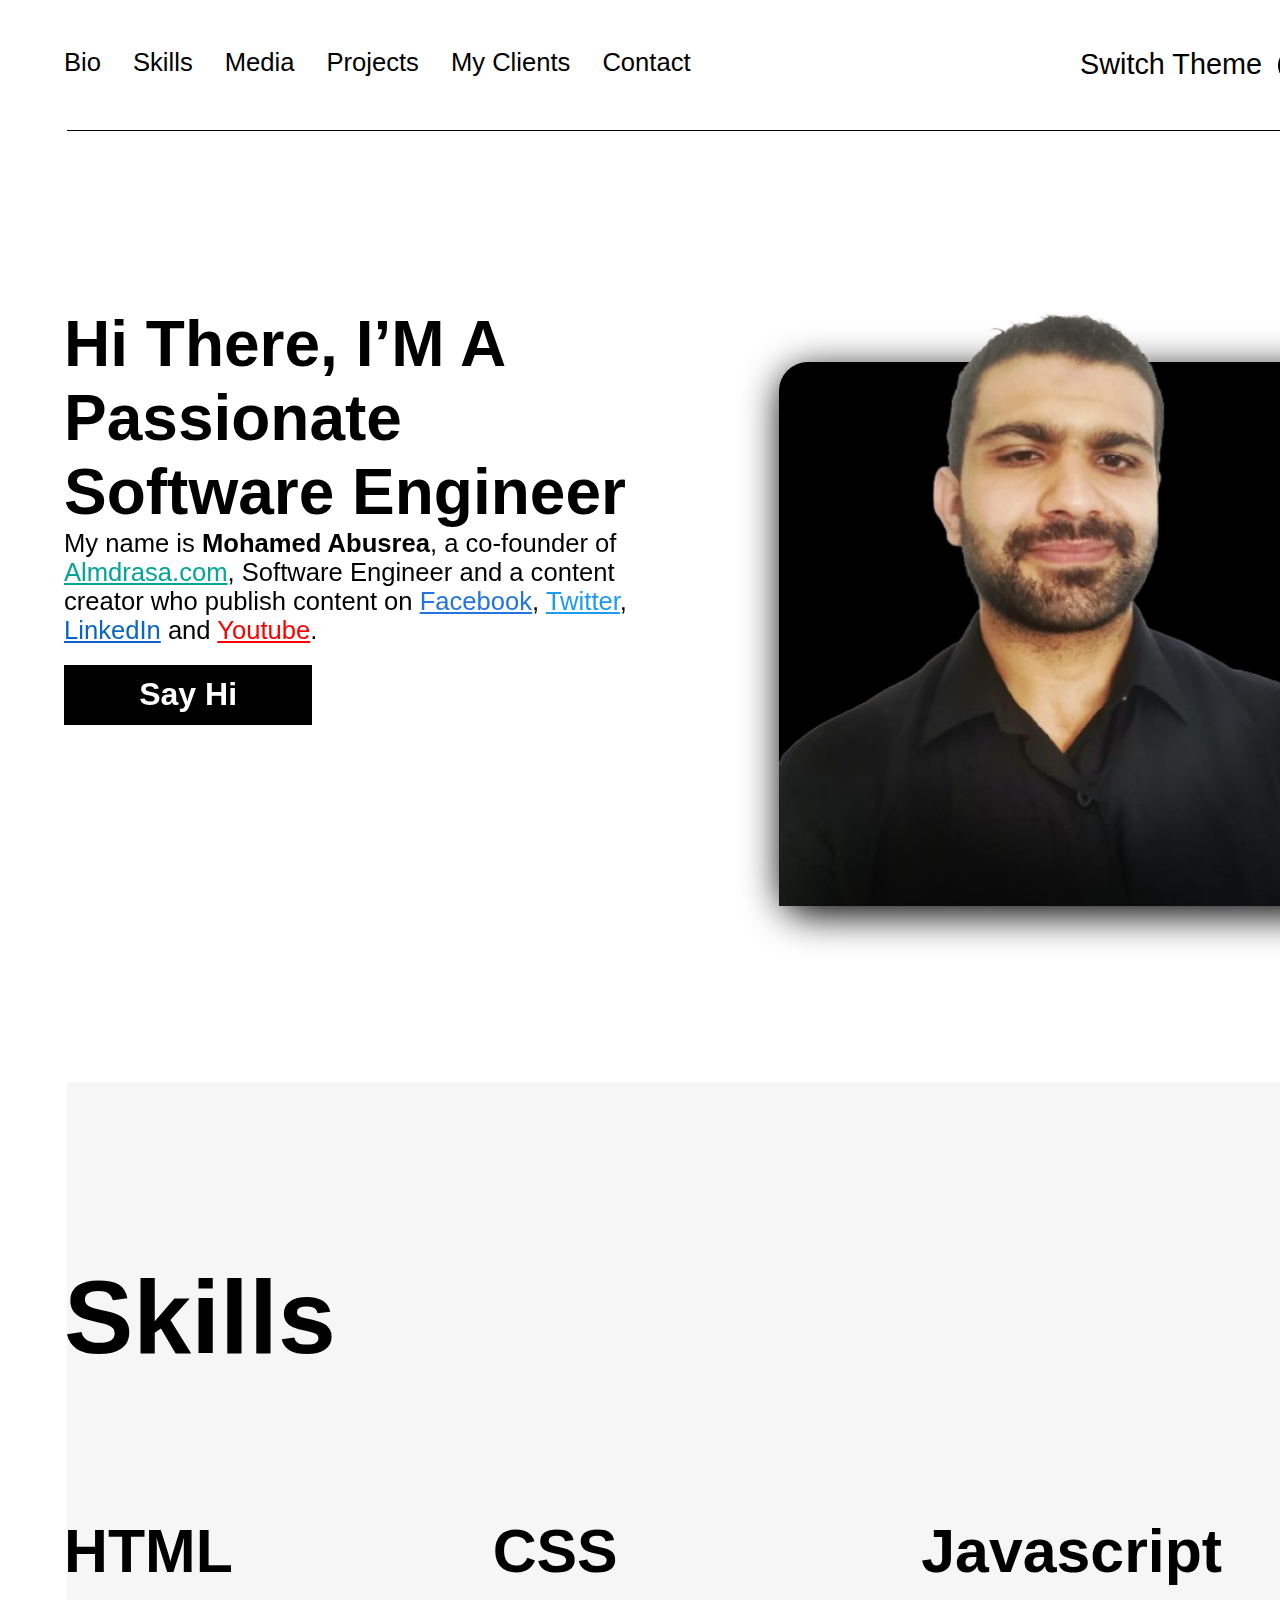
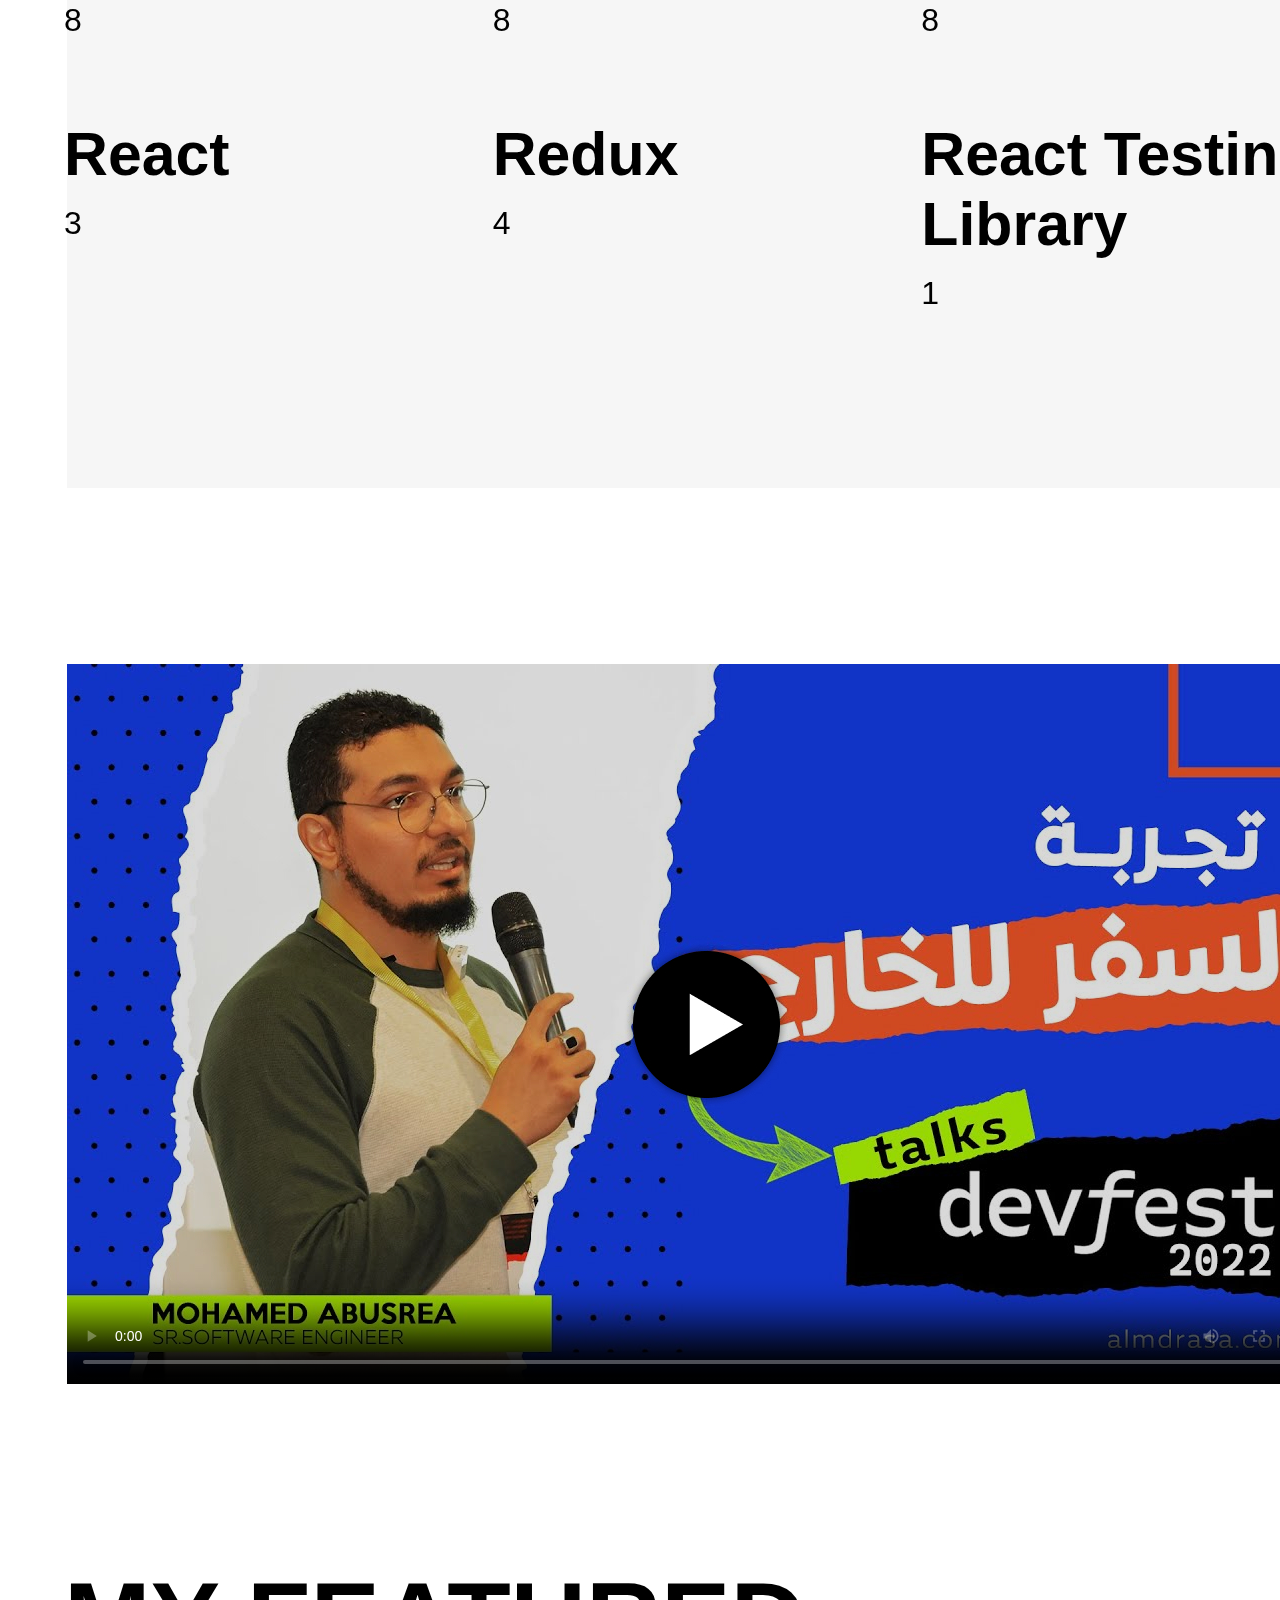
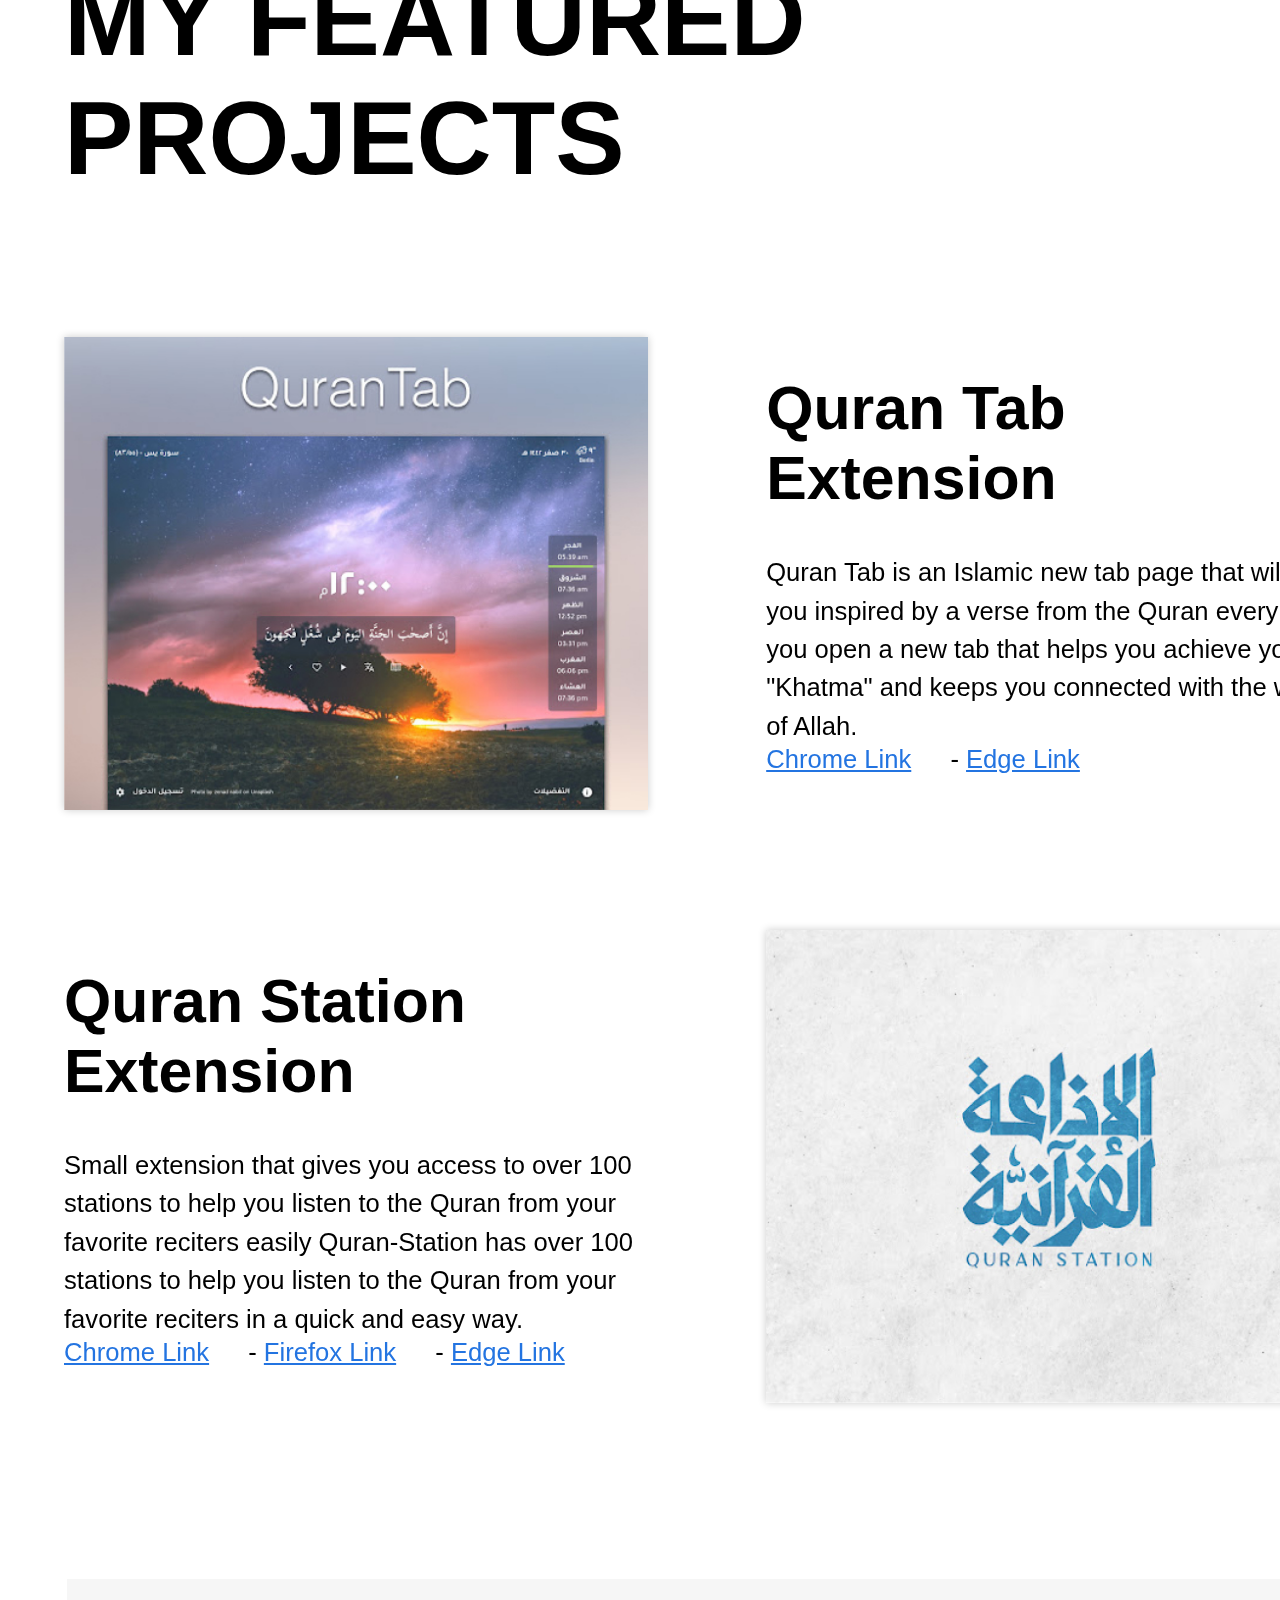
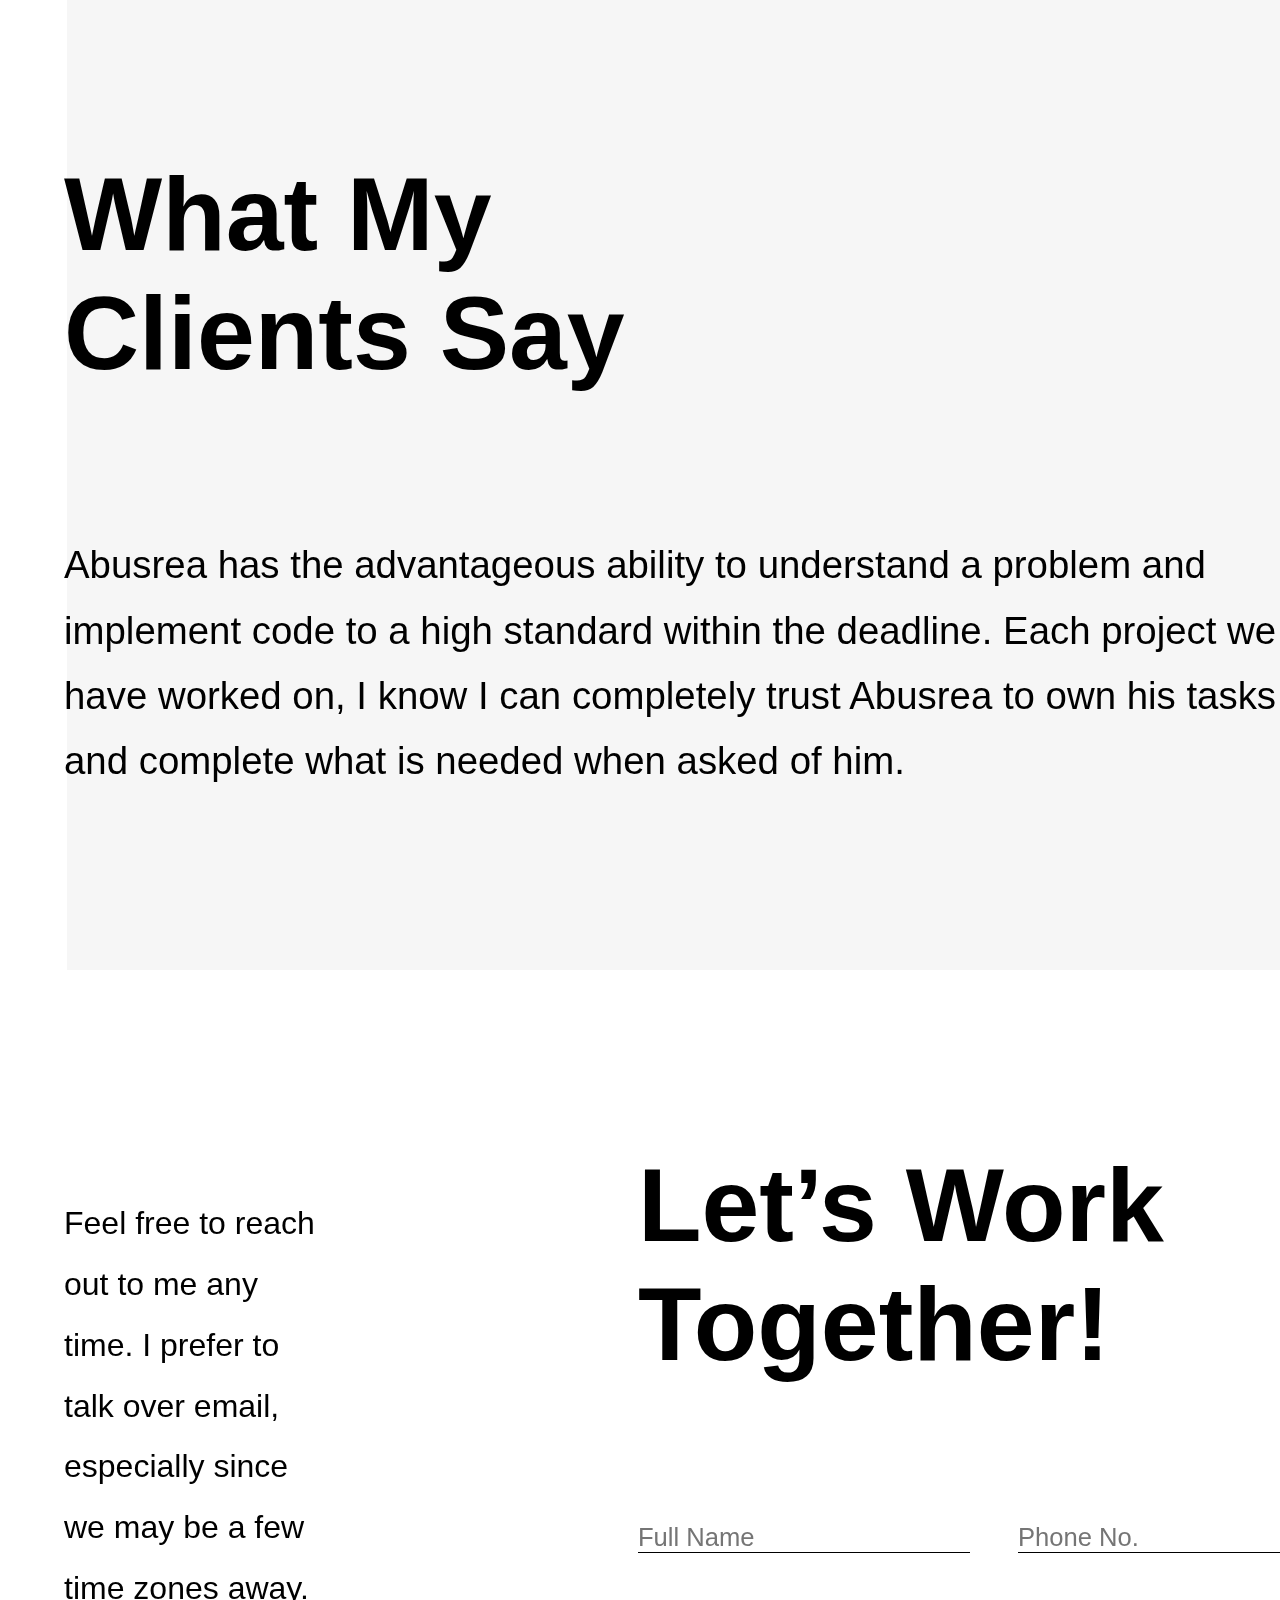
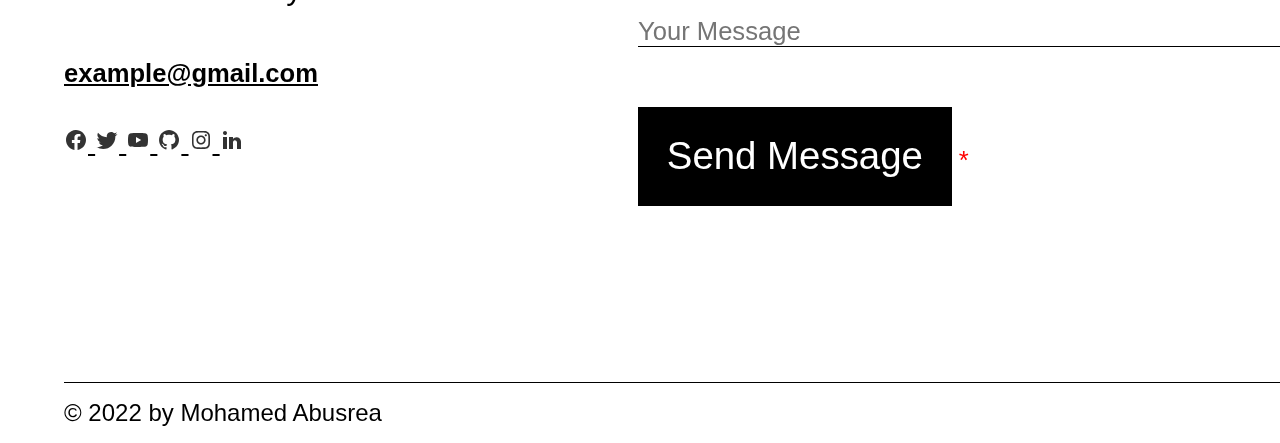
==== commit 10f61ff6: "final" ====
--- a/index.html
+++ b/index.html
@@ -3,7 +3,7 @@
   <head>
     <meta charset="UTF-8" />
     <meta name="viewport" content="width=device-width, initial-scale=1.0" />
-    <link rel="stylesheet" href="./style.css" />
+    <link rel="stylesheet" href="./styles/style.css" />
     <title>Muhamd Khodair</title>
   </head>
   <body>
--- a/styles/style.css
+++ b/styles/style.css
@@ -0,0 +1,616 @@
+:root {
+  --container-width: 90%;
+  --gutter: 2rem;
+  --color-black: #000;
+  --color-white: #fff;
+  --color-blue: #2374e1;
+  --color-light-blue: #1d9bf0;
+  --color-dark-blue: #0a66c2;
+  --color-darker-blue: #143ce8;
+  --color-red: #ff0000;
+  --color-green: #03a696;
+  --color-grey: #f6f6f6;
+  --color-dark-green: #42959b;
+  --color-background: var(--color-white);
+  --color-text: var(--color-black);
+  --color-box-img: var(--color-black);
+  --color-link-bg: var(--color-black);
+  --color-input-border: var(--color-black);
+  --font-family-raleway: "Raleway", sans-serif;
+  --font-family-poppins: "Poppins", sans-serif;
+  --font-weight-regular: 400;
+  --font-weight-medium: 500;
+  --font-weight-semi-bold: 600;
+  --font-weight-bold: 700;
+  --font-size-70: 7rem;
+  --font-size-65: 6.5rem;
+  --font-size-40: 4rem;
+  --font-size-38: 3.8rem;
+  --font-size-24: 2.4rem;
+  --font-size-22: 2.2rem;
+  --font-size-20: 2rem;
+  --font-size-18: 1.8rem;
+  --font-size-15: 1.5rem;
+  --transition-timing: 0.3s;
+}
+
+* {
+  margin: 0;
+  padding: 0;
+  font: inherit;
+}
+
+*,
+*::before,
+*::after {
+  box-sizing: border-box;
+}
+
+a {
+  color: inherit;
+}
+
+button {
+  background-color: transparent;
+  border: none;
+  cursor: pointer;
+}
+
+ul,
+ol {
+  list-style: none;
+}
+
+html {
+  scroll-behavior: smooth;
+  scroll-padding-top: 11rem;
+}
+
+body, [type=submit] {
+  font-size: 1.6rem;
+  font-family: var(--font-family-raleway);
+  background-color: var(--color-background);
+  border: 0;
+}
+
+.container {
+  display: grid;
+  row-gap: 11rem;
+  margin: 0 auto;
+  max-width: calc(var(--container-width) + var(--gutter) * 2);
+  padding-inline: var(--gutter);
+}
+
+.video-loop {
+  position: fixed;
+  top: 0;
+  left: 0;
+  min-width: 100%;
+  min-height: 100%;
+  opacity: 0.08;
+  z-index: -1;
+}
+
+.section {
+  position: relative;
+  display: grid;
+  grid-template-columns: repeat(2, auto);
+  align-items: start;
+}
+
+.section__with-bg {
+  padding: 11rem 0;
+}
+
+.section__with-bg::before {
+  content: "";
+  position: absolute;
+  height: 100%;
+  width: 100vw;
+  background-color: var(--color-grey);
+  justify-self: center;
+  z-index: -1;
+}
+
+.h2-heading {
+  color: var(--color-text);
+  font-size: var(--font-size-65);
+  font-weight: var(--font-weight-bold);
+  grid-column: 1/-1;
+  margin-bottom: 8.7rem;
+}
+
+.h3-heading {
+  font-size: var(--font-size-38);
+  font-weight: var(--font-weight-bold);
+  margin-bottom: 2.5rem;
+}
+
+.header {
+  padding: 3rem 0;
+  position: sticky;
+  top: 0;
+  z-index: 1;
+  background-color: var(--color-background);
+  display: flex;
+  justify-content: center;
+}
+
+.header::before {
+  content: "";
+  position: absolute;
+  height: 100%;
+  width: 100vw;
+  border-bottom: 1px solid black;
+  top: 0;
+  z-index: -1;
+  background-color: var(--color-background);
+}
+
+.navigation {
+  transition: var(--transition-timing);
+}
+
+.navigation__list {
+  display: flex;
+  gap: 2rem;
+  justify-content: center;
+}
+
+.navigation__link:link,
+.navigation__link:visited {
+  text-decoration: none;
+  color: var(--color-text);
+  font-weight: var(--font-weight-medium);
+}
+
+.navigation__link:hover,
+.navigation__link:active {
+  text-decoration: underline;
+  color: var(--color-text);
+}
+
+.container:has(#bio:target) .navigation__bio,
+.container:has(#skills:target) .navigation__skills,
+.container:has(#media:target) .navigation__media,
+.container:has(#projects:target) .navigation__projects,
+.container:has(#clients:target) .navigation__clients,
+.container:has(#contact:target) .navigation__contact {
+  text-decoration: underline;
+  color: var(--color-blue);
+  font-weight: var(--font-weight-bold);
+}
+
+.burger-menu__checkbox {
+  display: none;
+}
+
+.toggle {
+  display: flex;
+  gap: 1rem;
+  margin-left: auto;
+}
+
+.toggle__title {
+  color: var(--color-text);
+  font-weight: var(--font-weight-medium);
+  font-size: var(--font-size-18);
+}
+
+.toggle__checkbox {
+  display: none;
+}
+
+.toggle__label {
+  display: block;
+  position: relative;
+  background-color: var(--color-black);
+  border-radius: 1.5rem;
+  width: 4.5rem;
+  height: 2.2rem;
+  cursor: pointer;
+  padding: 0.3rem 0.4rem;
+  transition: 0.3s;
+}
+
+.toggle__label::after {
+  content: "";
+  width: 1.6rem;
+  height: 1.6rem;
+  border-radius: 50%;
+  display: block;
+  background-color: var(--color-white);
+  transition: 0.3s;
+}
+
+.toggle__checkbox:checked + .toggle__label {
+  background-color: var(--color-white);
+}
+
+.toggle__checkbox:checked + .toggle__label::after {
+  transform: translateX(2.1rem);
+  background-color: var(--color-green);
+}
+
+.bio__box {
+  width: 250px;
+  height: 250px;
+  background-color: red;
+  display: none;
+}
+
+.bio {
+  grid-template-columns: repeat(2, 1fr);
+  -moz-column-gap: 7.4rem;
+       column-gap: 7.4rem;
+  row-gap: 0;
+}
+
+.bio__heading {
+  font-size: var(--font-size-40);
+  font-weight: var(--font-weight-bold);
+  color: var(--color-text);
+}
+
+.bio__objective {
+  color: var(--color-text);
+}
+
+.bio__name {
+  font-weight: var(--font-weight-semi-bold);
+}
+
+.bio__arrow {
+  display: inline-block;
+  animation: jump 1s infinite alternate ease-in-out;
+}
+
+.bio__almdrasa {
+  color: var(--color-green);
+}
+
+.bio__facebook {
+  color: var(--color-blue);
+}
+
+.bio__twitter {
+  color: var(--color-light-blue);
+}
+
+.bio__linkedin {
+  color: var(--color-dark-blue);
+}
+
+.bio__youtube {
+  color: var(--color-red);
+}
+
+.bio__links {
+  display: inline-block;
+  margin-top: 20px;
+  font-size: 2rem;
+  font-weight: var(--font-weight-semi-bold);
+  text-decoration: none;
+}
+
+.say-hi-link {
+  background-color: var(--color-link-bg);
+  color: var(--color-white);
+  padding: 0.7rem 4.7rem;
+}
+
+.find-out-link {
+  padding: 0.7rem 0;
+  color: var(--color-white);
+  margin-inline-start: 1.4rem;
+}
+
+@keyframes jump {
+  0% {
+    transform: translateY(0.5rem);
+  }
+  30% {
+    transform: translateY(-0.5rem);
+  }
+  70% {
+    transform: translateY(0);
+  }
+  100% {
+    transform: translateY(0);
+  }
+}
+.bio__pic-content {
+  display: flex;
+  position: relative;
+  align-items: end;
+  justify-self: end;
+}
+
+.bio__pic-content::before {
+  content: "";
+  position: absolute;
+  background-color: var(--color-box-img);
+  width: 100%;
+  height: 34rem;
+  z-index: -1;
+  border-radius: 1.8rem;
+  box-shadow: 2.17543px 8.7017px 38.0699px;
+}
+
+.bio__pic {
+  width: 35.7rem;
+}
+
+.skills__list {
+  display: grid;
+  grid-template-columns: repeat(3, 1fr);
+  row-gap: 5rem;
+}
+
+.skills__item {
+  color: var(--color-text);
+  transition: var(--transition-timing);
+  -webkit-user-select: none;
+     -moz-user-select: none;
+          user-select: none;
+}
+
+.skills__title {
+  font-size: var(--font-size-38);
+  font-weight: var(--font-weight-bold);
+}
+
+.skills__years {
+  display: inline-block;
+  font-size: var(--font-size-20);
+  margin-top: 1rem;
+}
+
+.skills__item:hover {
+  text-shadow: 0 0 2px var(--color-green);
+}
+
+.media {
+  justify-content: center;
+  align-items: center;
+}
+
+.media__video {
+  max-width: 100%;
+}
+
+.projects__main {
+  color: var(--color-text);
+  display: grid;
+  grid-template-columns: repeat(2, 1fr);
+  -moz-column-gap: 7.4rem;
+       column-gap: 7.4rem;
+  row-gap: 7.5rem;
+}
+
+.projects__img {
+  box-shadow: 0 0 0.5rem rgba(0, 0, 0, 0.2);
+  max-width: 100%;
+}
+
+.projects__data {
+  align-self: center;
+}
+
+.projects__description {
+  line-height: 1.5;
+}
+
+.projects__link {
+  color: var(--color-blue);
+  font-family: var(--font-family-poppins);
+  font-weight: var(--font-weight-medium);
+  margin-top: 2.3rem;
+}
+
+.projects__link::after {
+  content: "";
+  display: inline-block;
+  width: 1.4rem;
+  height: 1.4rem;
+  background-image: url("./images/external-icon.png");
+  background-size: contain;
+  margin-left: 0.6rem;
+}
+
+.clients__opinions {
+  grid-column: 1/-1;
+  font-size: var(--font-size-24);
+  line-height: 1.7;
+}
+
+.clients__wrapper {
+  display: flex;
+  overflow: auto;
+  scroll-snap-type: x mandatory;
+}
+
+.clients__opinion {
+  color: var(--color-text);
+  flex-basis: 100%;
+  flex-shrink: 0;
+  scroll-snap-align: start;
+}
+
+.contact {
+  grid-template-columns: repeat(2, 1fr);
+  -moz-column-gap: 20rem;
+       column-gap: 20rem;
+  row-gap: 0;
+  align-items: center;
+}
+
+.contact__description {
+  color: var(--color-text);
+  font-size: var(--font-size-20);
+  line-height: 1.9;
+}
+
+.contact__email {
+  color: var(--color-text);
+  font-weight: var(--font-weight-bold);
+  margin: 2.5rem 0;
+  display: inline-block;
+}
+
+.contact__social {
+  transition: all var(--transition-timing);
+}
+
+.contact__social:hover {
+  transform: scale(1.2);
+}
+
+.contact__inputs {
+  display: flex;
+  gap: 3rem;
+}
+
+.contact__input {
+  border: 0;
+  outline: 0;
+  background-color: transparent;
+  border-bottom: 0.1rem solid var(--color-input-border);
+  flex: 1;
+}
+
+.contact__textarea {
+  width: 100%;
+  margin-top: 4rem;
+}
+
+.contact__button {
+  background-color: var(--color-link-bg);
+  color: var(--color-white);
+  padding: 1.7rem 1.8rem;
+  font-weight: var(--font-weight-medium);
+  font-size: var(--font-size-24);
+  margin-top: 3.4rem;
+}
+
+form:invalid::after {
+  content: "*";
+  color: var(--color-red);
+}
+
+.contact__input:-moz-placeholder-shown::before {
+  content: "*";
+  color: red; /* You can customize the color as needed */
+}
+
+.contact__input:placeholder-shown::before {
+  content: "*";
+  color: red; /* You can customize the color as needed */
+}
+
+.footer {
+  color: var(--color-text);
+  padding: 1rem 0;
+  font-size: var(--font-size-15);
+  border-top: 0.1rem solid var(--color-text);
+}
+
+html:has(.toggle__checkbox:checked) {
+  --color-background: var(--color-black);
+  --color-text: var(--color-white);
+  --color-box-img: var(--color-green);
+  --color-link-bg: var(--color-green);
+  --color-grey: #080808;
+  --color-input-border: var(--color-white) ;
+}
+
+@media (max-width: 1000px) {
+  html {
+    font-size: 8px;
+  }
+}
+@media (max-width: 800px) {
+  .container {
+    row-gap: 8rem;
+  }
+  .section {
+    grid-template-columns: 1fr;
+  }
+  .bio__pic-content {
+    grid-row: 1;
+    justify-self: center;
+    margin-bottom: 4rem;
+  }
+  .skills__list {
+    grid-template-columns: repeat(2, 1fr);
+  }
+  .projects__main {
+    grid-template-columns: 1fr;
+    row-gap: 6rem;
+    justify-content: center;
+  }
+  .projects__data:nth-of-type(2) {
+    order: 1;
+  }
+  .clients__opinions {
+    font-size: var(--font-size-24);
+  }
+  .contact {
+    row-gap: 6rem;
+  }
+  .contact__formContent {
+    order: -1;
+  }
+}
+@media (max-width: 800px) {
+  .header {
+    padding: 0;
+  }
+  .header::befor {
+    z-index: 0;
+  }
+  .bio__pic {
+    width: 100%;
+  }
+  .burger-menu {
+    display: flex;
+    flex-direction: column;
+    cursor: pointer;
+    gap: 0.75rem;
+    z-index: 0;
+    align-self: center;
+  }
+  .burger-menu__bar {
+    height: 0.3rem;
+    width: 4.375rem;
+    background-color: var(--color-text);
+    transition: var(--transition-timing);
+  }
+  header:has(.burger-menu__checkbox:checked) .burger-menu__bar:nth-child(1) {
+    transform: translateY(10px) rotate(40deg);
+  }
+  header:has(.burger-menu__checkbox:checked) .burger-menu__bar:nth-child(2) {
+    opacity: 0;
+    visibility: hidden;
+  }
+  header:has(.burger-menu__checkbox:checked) .burger-menu__bar:nth-child(3) {
+    transform: translateY(-7px) rotate(-40deg);
+  }
+  .burger-menu__checkbox:checked + .navigation {
+    top: 100%;
+  }
+  .navigation {
+    /* display: none; */
+    position: absolute;
+    width: 100vw;
+    background-color: var(--color-background);
+    top: 0;
+    padding: 3rem 0;
+    border-bottom: 0.1rem solid var(--color-text);
+    z-index: -2;
+  }
+  .toggle {
+    padding: 3rem 0;
+    z-index: 1;
+  }
+}/*# sourceMappingURL=style.css.map */